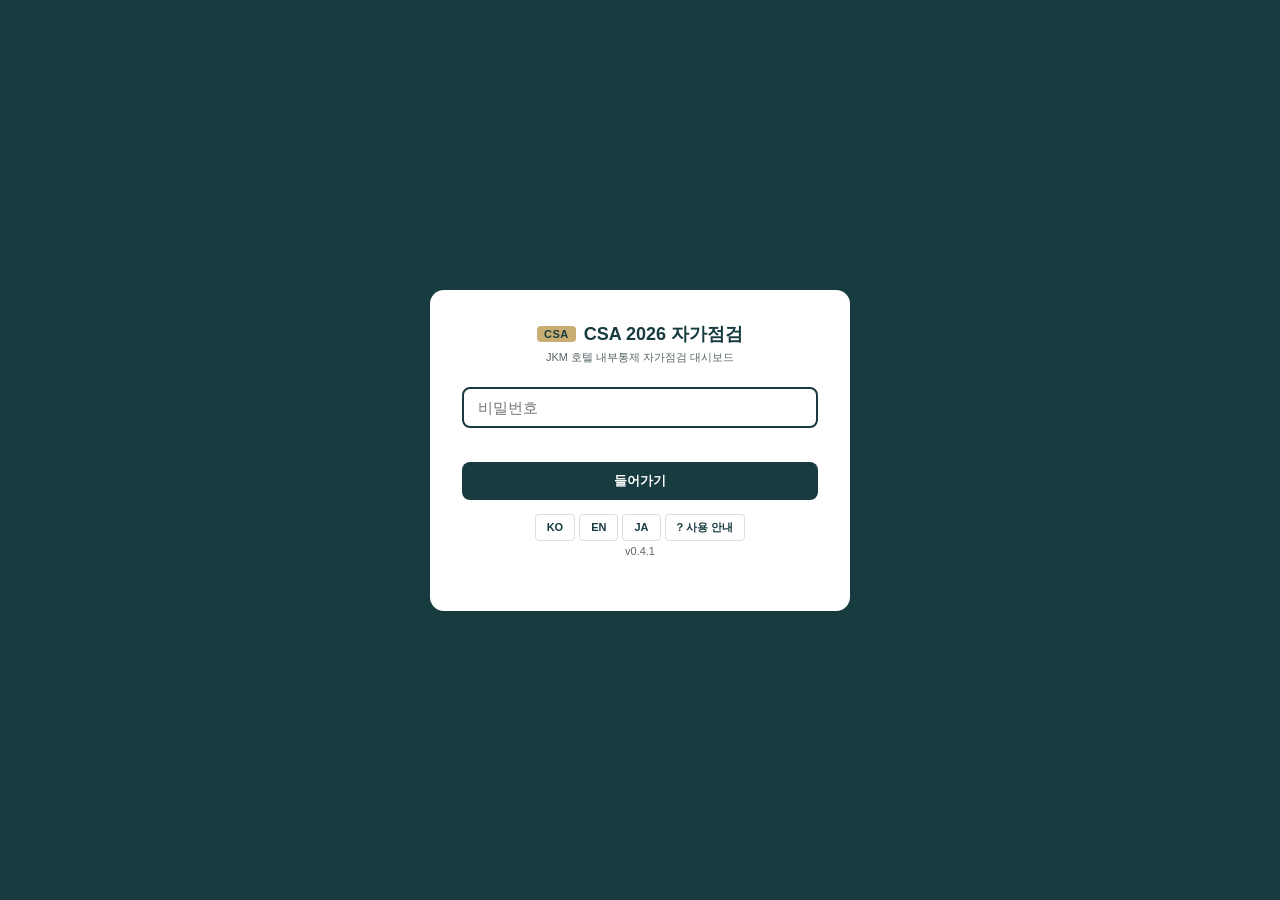
==== csa/index.html @ 692f7d78 "feat(csa): v0.4.1 remove item guidance notes; existing notes become reviewer comments - Removed the " ====
<!doctype html>
<html lang="ko">
<head>
<meta charset="utf-8">
<meta name="viewport" content="width=device-width, initial-scale=1">
<!--CSP--><meta http-equiv="Content-Security-Policy" content="default-src 'none'; script-src 'self' 'sha256-xUHxPHeMDuhEmvK422Z49fG57mLE/dRKzBQP3vR/DQM='; style-src 'self'; img-src 'self' data:; connect-src 'self'; font-src 'self'; base-uri 'none'; form-action 'none'; object-src 'none'"><!--/CSP-->
<meta name="referrer" content="no-referrer">
<meta name="robots" content="noindex, nofollow">
<title>CSA 2026 Self Assessment</title>
<link rel="icon" href="data:image/svg+xml,%3Csvg xmlns='http://www.w3.org/2000/svg' viewBox='0 0 32 32'%3E%3Crect width='32' height='32' rx='6' fill='%23173B3F'/%3E%3Ctext x='16' y='21' font-size='12' font-family='Arial' font-weight='700' text-anchor='middle' fill='%23c9ad72'%3ECSA%3C/text%3E%3C/svg%3E">
<!--CSS--><link rel="stylesheet" href="css/app.css?v=0.4.1"><!--/CSS-->
<!--IMPORTMAP--><script type="importmap">{
 "imports": {
  "./app/abexport.js": "./app/abexport.js?v=0.4.1",
  "./app/assign.js": "./app/assign.js?v=0.4.1",
  "./app/dom.js": "./app/dom.js?v=0.4.1",
  "./app/excel-rows.js": "./app/excel-rows.js?v=0.4.1",
  "./app/excel.js": "./app/excel.js?v=0.4.1",
  "./app/files.js": "./app/files.js?v=0.4.1",
  "./app/guard.js": "./app/guard.js?v=0.4.1",
  "./app/i18n.js": "./app/i18n.js?v=0.4.1",
  "./app/itemsets.js": "./app/itemsets.js?v=0.4.1",
  "./app/main.js": "./app/main.js?v=0.4.1",
  "./app/merge.js": "./app/merge.js?v=0.4.1",
  "./app/model.js": "./app/model.js?v=0.4.1",
  "./app/policy.js": "./app/policy.js?v=0.4.1",
  "./app/prior.js": "./app/prior.js?v=0.4.1",
  "./app/safety.js": "./app/safety.js?v=0.4.1",
  "./app/schedule.js": "./app/schedule.js?v=0.4.1",
  "./app/store.js": "./app/store.js?v=0.4.1",
  "./app/summary.js": "./app/summary.js?v=0.4.1",
  "./app/ui-ab.js": "./app/ui-ab.js?v=0.4.1",
  "./app/ui-flow.js": "./app/ui-flow.js?v=0.4.1",
  "./app/ui-prior.js": "./app/ui-prior.js?v=0.4.1",
  "./app/ui-regional.js": "./app/ui-regional.js?v=0.4.1",
  "./app/ui-report.js": "./app/ui-report.js?v=0.4.1",
  "./app/ui-start.js": "./app/ui-start.js?v=0.4.1",
  "./app/ui-work.js": "./app/ui-work.js?v=0.4.1",
  "./app/util.js": "./app/util.js?v=0.4.1",
  "./app/version.js": "./app/version.js?v=0.4.1",
  "./app/workflow.js": "./app/workflow.js?v=0.4.1",
  "./data/items_focus.js": "./data/items_focus.js?v=0.4.1",
  "./data/items_full.js": "./data/items_full.js?v=0.4.1",
  "./data/policies.js": "./data/policies.js?v=0.4.1",
  "./data/tr_ja.js": "./data/tr_ja.js?v=0.4.1",
  "./data/tr_ko.js": "./data/tr_ko.js?v=0.4.1"
 }
}</script><!--/IMPORTMAP-->
</head>
<body>
<div id="root"><noscript>JavaScript is required.</noscript></div>
<!--MAIN--><script type="module" src="./app/main.js?v=0.4.1"></script><!--/MAIN-->
</body>
</html>
---- csa/css/app.css ----
/* CSA 2026 — layout and components follow the CPA 2026 dashboard; primary colour is deep teal (SPEC §16). */
:root{
  --p:#173B3F;          /* primary: deep teal (CPA uses navy #1B2A41) */
  --p2:#21555a;
  --g:#c9ad72;          /* accent: brass, tuned for teal */
  --gl:#ead9ac;
  --bg:#eef3f2;
  --tx:#1a2426;
  --mu:#5a6769;          /* muted text, darkened for WCAG AA (UI-14) */
  --bd:#d9e1e0;
  --yc:#3C6E58; --nc:#9C4B3E; --hc:#B8862E; --ac:#8B93A0;   /* result colours: identical to CPA */
  --kc:#9C4B3E; --hrc:#a65516; --mrc:#4a6676;              /* risk */
  --sh:0 2px 8px rgba(0,0,0,.08);
  --st-empty:#c9d1d0; --st-draft:#8a9a9c; --st-submitted:#3f6fa0; --st-returned:#b5532f; --st-approved:#3C6E58; --st-entered:#173B3F;
}
*{box-sizing:border-box;margin:0;padding:0}
body{font-family:-apple-system,BlinkMacSystemFont,'Segoe UI','Malgun Gothic','Yu Gothic UI','Meiryo','Hiragino Kaku Gothic ProN','Apple SD Gothic Neo',sans-serif;background:var(--bg);color:var(--tx);font-size:14px;height:100vh;overflow:hidden}
button,input,textarea,select{font-family:inherit}
.hidden{display:none!important}
.pre{white-space:pre-wrap;word-break:break-word}

/* gates (password, start) */
.gate{position:fixed;inset:0;background:var(--p);display:flex;align-items:center;justify-content:center;z-index:50;padding:20px;overflow:auto}
.gbox{background:#fff;border-radius:14px;padding:32px;width:420px;max-width:100%}
.gbox.wide{width:760px}
.glogo{font-size:18px;font-weight:800;color:var(--p);display:flex;align-items:center;gap:8px;justify-content:center}
.gsub{font-size:11px;color:var(--mu);text-align:center;margin:4px 0 22px}
.gin{width:100%;padding:10px 14px;border:2px solid var(--bd);border-radius:8px;font-size:15px;outline:none}
.gin:focus{border-color:var(--p)}
.gerr{color:var(--nc);font-size:12px;min-height:16px;margin-top:8px;text-align:center}
.gbtn{width:100%;padding:10px;font-size:13px;font-weight:700;background:var(--p);color:#fff;border:none;border-radius:8px;cursor:pointer;margin-top:10px}
.gbtn:hover{background:var(--p2)}
.gbtn.alt{background:#fff;color:var(--p);border:2px solid var(--p)}
.gbtn.alt:hover{background:#f2f7f6}
.gsec{font-size:10px;font-weight:700;color:var(--mu);text-transform:uppercase;letter-spacing:.6px;margin:18px 0 8px}
.wslist{display:flex;flex-direction:column;gap:6px;max-height:300px;overflow:auto}
.wsrow{display:flex;align-items:center;gap:10px;border:1px solid var(--bd);border-left:6px solid var(--p);border-radius:8px;padding:9px 12px;cursor:pointer;background:#fff}
.wsrow:hover{background:#f4f8f7}
.wsname{font-weight:700;flex:1}
.wsmeta{font-size:11px;color:var(--mu)}
.gacts{display:grid;grid-template-columns:1fr 1fr;gap:8px}
.lang-row{display:flex;gap:4px;justify-content:center;margin-top:14px}
.svc-cards{display:flex;gap:12px;margin:8px 0}
.svc-card{flex:1;padding:16px;border:2px solid var(--p);border-radius:12px;background:#fff;color:var(--p);cursor:pointer;text-align:center}
.svc-card.act,.svc-card:hover{background:var(--p);color:#fff}
.svc-card b{display:block;font-size:16px}
.svc-card span{font-size:11px;opacity:.75}

/* badges */
.csa-badge{background:var(--g);color:var(--p);font-weight:800;font-size:11px;padding:2px 7px;border-radius:4px;letter-spacing:.5px}
.badge{display:inline-block;padding:1px 6px;border-radius:3px;font-size:10px;font-weight:700;white-space:nowrap}
.rk-Key{background:#fde8ea;color:var(--kc)}.rk-HR{background:#fff0e3;color:var(--hrc)}.rk-MR{background:#e7eff3;color:var(--mrc)}
.tw{background:#eef1f8;color:#4f5d8a}.tw-HTL{background:#e7f3ef;color:#2f6f5a}
.cpa{background:#f4ecd8;color:#7a5c2e}
.st{color:#fff}
.st-empty{background:var(--st-empty);color:#556}.st-draft{background:var(--st-draft)}.st-submitted{background:var(--st-submitted)}
.st-returned{background:var(--st-returned)}.st-approved{background:var(--st-approved)}.st-entered{background:var(--st-entered)}
.role-badge{background:rgba(255,255,255,.18);border:1px solid rgba(255,255,255,.35);color:#fff;padding:2px 8px;border-radius:10px;font-size:10px;font-weight:700}

/* app shell */
#app{display:flex;flex-direction:column;height:100vh}
#hdr{background:var(--p);color:#fff;padding:8px 16px;display:flex;align-items:center;gap:10px;border-bottom:2px solid var(--g);flex-wrap:wrap;position:relative}
#hdr .wsband{position:absolute;left:0;top:0;bottom:0;width:6px}
.hbrand{display:flex;align-items:center;gap:8px;padding-left:4px}
.htitle{font-size:15px;font-weight:700;color:var(--g);white-space:nowrap}
.hws{display:flex;align-items:center;gap:6px;flex:1;min-width:200px;flex-wrap:wrap}
.hhotel{font-weight:800;font-size:14px}
.hchip{font-size:10px;padding:2px 7px;border-radius:4px;background:rgba(255,255,255,.12);border:1px solid rgba(255,255,255,.25)}
.hacts{display:flex;align-items:center;gap:6px;flex-wrap:wrap}
.btn{padding:5px 11px;border:none;border-radius:4px;cursor:pointer;font-size:11px;font-weight:600;white-space:nowrap}
a.guide-link{text-decoration:none;display:inline-flex;align-items:center}
.btn:disabled{opacity:.45;cursor:not-allowed}
.btn-g{background:var(--g);color:var(--p)}.btn-g:hover:not(:disabled){background:var(--gl)}
.btn-o{background:transparent;color:#fff;border:1px solid rgba(255,255,255,.4)}.btn-o:hover:not(:disabled){background:rgba(255,255,255,.1)}
.btn-o.act{background:var(--g);color:var(--p);border-color:var(--g)}
.btn-p{background:var(--p);color:#fff}.btn-p:hover:not(:disabled){background:var(--p2)}
.btn-l{background:#fff;color:var(--p);border:1px solid var(--bd)}.btn-l:hover:not(:disabled){border-color:var(--p)}
.btn-y{background:var(--yc);color:#fff}.btn-n{background:var(--nc);color:#fff}.btn-w{background:var(--hc);color:#fff}
.save-ind{font-size:10px;color:rgba(255,255,255,.7);white-space:nowrap}
.save-ind.bad{color:#ffb4a2;font-weight:700}

#banners{display:flex;flex-direction:column}
.banner{padding:7px 16px;font-size:12px;display:flex;align-items:center;gap:10px;border-bottom:1px solid rgba(0,0,0,.06)}
.banner.err{background:#fbe4df;color:#7d2d1d}
.banner.warn{background:#fff3cd;color:#6b5205}
.banner.info{background:#e3eef0;color:#1d4a4f}
.banner .btn{margin-left:auto}

#prg{background:#fff;padding:7px 16px;border-bottom:1px solid var(--bd)}
.prg-row{display:flex;align-items:center;gap:10px}
.prg-lbl{font-size:11px;font-weight:700;color:var(--p);white-space:nowrap}
.prg-track{flex:1;height:8px;background:#e5ebea;border-radius:4px;overflow:hidden}
.prg-fill{height:100%;background:linear-gradient(90deg,var(--p),var(--g));border-radius:4px;transition:width .4s}
.prg-stats{display:flex;gap:12px;flex-wrap:wrap;margin-top:4px}
.prg-s{display:flex;align-items:center;gap:4px;font-size:11px}
.pdot{width:7px;height:7px;border-radius:50%;display:inline-block}

#nav{background:#d9e6e4;border-bottom:2px solid #bcd0cd;display:flex;align-items:stretch}
#tabs{display:flex;overflow-x:auto;scrollbar-width:thin;flex:1}
.tab{padding:6px 9px;cursor:pointer;font-size:13px;font-weight:700;color:#44605e;border:none;background:none;border-bottom:3px solid transparent;white-space:nowrap;display:flex;align-items:center;gap:4px;font-family:'Aptos Narrow','Arial Narrow',Arial,sans-serif;border-right:1px solid rgba(160,190,186,.5)}
.tab:hover{color:var(--p)}
.tab.active{color:var(--p);border-bottom-color:var(--g);background:rgba(23,59,63,.08)}
.tab.sep{border-left:2px solid #b3c9c6}
.tn{background:#e5ebea;color:var(--mu);font-size:10px;padding:1px 5px;border-radius:8px;font-family:-apple-system,'Segoe UI',Arial,sans-serif}
.tab.active .tn{background:var(--gl);color:var(--p)}
.tn.alert{background:var(--st-returned);color:#fff}

#ct{display:flex;flex:1;overflow:hidden;min-height:0}
#lp{width:300px;flex-shrink:0;overflow-y:auto;border-right:1px solid var(--bd);background:#fafcfb}
.flt{display:flex;flex-wrap:wrap;gap:4px;padding:8px;border-bottom:1px solid var(--bd);background:#f3f7f6;position:sticky;top:0;z-index:2}
.flt select{font-size:11px;padding:3px 4px;border:1px solid var(--bd);border-radius:3px;background:#fff;max-width:140px}
.li{padding:7px 10px;cursor:pointer;border-bottom:1px solid #edf2f1;display:flex;align-items:flex-start;gap:7px}
.li:hover{background:#eef4f3}.li.act{background:#e1eeec;border-left:3px solid var(--p)}
.li.muted{opacity:.55}
.ldot{width:18px;height:18px;border-radius:50%;display:flex;align-items:center;justify-content:center;font-size:9px;font-weight:700;color:#fff;flex-shrink:0}
.dy{background:var(--yc)}.dn{background:var(--nc)}.dna{background:var(--ac)}.dhold{background:var(--hc)}.dnone{background:#dfe5e4;color:var(--mu)}
.lmain{flex:1;min-width:0}
.lno{font-size:10px;color:var(--mu);font-weight:700}
.ltx{font-size:11px;line-height:1.4;display:-webkit-box;-webkit-line-clamp:3;-webkit-box-orient:vertical;overflow:hidden}
.lbadges{display:flex;gap:3px;flex-wrap:wrap;margin-top:3px}

#rp{flex:1;overflow-y:auto;padding:18px 22px}
.empty{color:var(--mu);text-align:center;margin-top:80px}
.card{background:#fff;border-radius:10px;box-shadow:var(--sh);overflow:hidden;margin-bottom:14px}
.chdr{background:var(--p);color:#fff;padding:12px 18px;display:flex;align-items:center;gap:10px;flex-wrap:wrap}
.cnum{font-size:16px;font-weight:700;color:var(--g)}
.csec{font-size:15px;font-weight:800;flex:1}
.cbody{padding:16px 18px}
.fl{font-size:10px;font-weight:700;color:var(--mu);text-transform:uppercase;letter-spacing:.6px;margin:14px 0 5px}
.fl:first-child{margin-top:0}
.tbox{background:#f6f9f8;border-radius:5px;padding:9px 12px;font-size:12.5px;line-height:1.7;border:1px solid #e7eeed;white-space:pre-wrap;word-break:break-word}
.tbox.en{background:#fff;color:#4a5658;font-size:12px}
details summary{cursor:pointer;font-size:11px;color:var(--p2);font-weight:600;margin-top:6px}
.pollink{text-decoration:none;cursor:pointer}.pollink:hover{text-decoration:underline}
a.polcell{color:var(--p)}
.poltag{display:inline-block;background:#e3eeec;color:var(--p);padding:5px 11px;border-radius:4px;font-size:11px;font-weight:600}
.rsrow{display:flex;align-items:center;gap:7px;flex-wrap:wrap}
.rsb{padding:7px 18px;border:2px solid;border-radius:5px;cursor:pointer;font-size:14px;font-weight:700;background:#fff}
.rsb:disabled{cursor:not-allowed;opacity:.6}
.rby{border-color:var(--yc);color:var(--yc)}.rby.act{background:var(--yc);color:#fff}
.rbn{border-color:var(--nc);color:var(--nc)}.rbn.act{background:var(--nc);color:#fff}
.rbna{border-color:var(--ac);color:var(--ac)}.rbna.act{background:var(--ac);color:#fff}
.rbh{border-color:var(--hc);color:var(--hc)}.rbh.act{background:var(--hc);color:#fff}
.igrid{display:grid;grid-template-columns:1fr 1fr;gap:10px}
.ig{display:flex;flex-direction:column;gap:4px}
.ig.full{grid-column:1/-1}
.ig label{font-size:10px;font-weight:700;color:var(--mu);text-transform:uppercase;letter-spacing:.5px;display:flex;justify-content:space-between}
.fhelp{font-size:11px;color:var(--mu);margin-top:-2px}
.ig.ab-resp textarea{border-color:var(--p);background:#fbfdfc}
.ig input,.ig textarea,.ig select{padding:6px 9px;border:1px solid var(--bd);border-radius:4px;font-size:12.5px;background:#fff}
.ig textarea{resize:vertical;min-height:70px;line-height:1.5}
.ig input:focus,.ig textarea:focus{outline:none;border-color:var(--p)}
.ig input:disabled,.ig textarea:disabled{background:#f4f6f6;color:#556}
.cnt{font-weight:400;color:var(--mu)}
.cnt.over{color:var(--nc);font-weight:700}
.remed{border:1px solid var(--bd);border-radius:8px;padding:10px 12px;margin-top:12px}
.remed.need{border-color:var(--nc);background:#fdf6f4}
.remed h4{font-size:11px;color:var(--p);margin-bottom:8px}
.lockbar{background:var(--st-entered);color:#fff;padding:7px 12px;border-radius:6px;font-size:12px;margin-bottom:10px}
.diffbar{background:#fff3cd;color:#6b5205;padding:7px 12px;border-radius:6px;font-size:12px;margin-bottom:10px}
.acts{display:flex;gap:8px;flex-wrap:wrap;margin-top:14px;padding-top:12px;border-top:1px solid #edf2f1}
.thread{display:flex;flex-direction:column;gap:6px}
.cmt{background:#f6f9f8;border-radius:6px;padding:7px 10px;font-size:12px;border-left:3px solid var(--bd)}
.cmt.k-return{border-left-color:var(--st-returned)}.cmt.k-unlock{border-left-color:var(--g)}
.cmeta{font-size:10px;color:var(--mu);margin-bottom:2px}
.cadd{display:flex;gap:6px;margin-top:6px}
.cadd input{flex:1;padding:6px 9px;border:1px solid var(--bd);border-radius:4px;font-size:12px}
.hist{font-size:11px;color:#4a5658;max-height:240px;overflow:auto}
.hist div{padding:3px 0;border-bottom:1px dashed #e5ebea}

/* dashboard */
.pane{flex:1;overflow-y:auto;padding:18px 22px;display:flex;flex-direction:column;gap:14px}
.pane>*{flex-shrink:0}
.krow{display:flex;gap:10px;flex-wrap:wrap}
.kcard{background:#fff;border-radius:10px;box-shadow:var(--sh);padding:14px 18px;flex:1;min-width:110px;text-align:center}
.kval{font-size:28px;font-weight:800;color:var(--p);line-height:1.1}
.klbl{font-size:10px;font-weight:700;color:var(--mu);margin-top:5px;text-transform:uppercase;letter-spacing:.5px}
.ksub{font-size:10px;color:var(--mu);margin-top:2px}
.ctitle{background:var(--p);color:#fff;padding:10px 16px;font-size:12px;font-weight:700;display:flex;align-items:center;gap:8px}
.ctitle .sp{flex:1}
.tbl{width:100%;border-collapse:collapse}
.tbl th{font-size:10px;font-weight:700;color:var(--mu);text-transform:uppercase;letter-spacing:.4px;padding:6px 8px;border-bottom:2px solid var(--bd);text-align:left;white-space:nowrap}
.tbl td{padding:6px 8px;border-bottom:1px solid #edf2f1;font-size:12px;vertical-align:top}
.tbl tr:hover td{background:#f6f9f8}
.tbl td.num,.tbl th.num{text-align:right}
.sbar{height:12px;border-radius:6px;background:#edf2f1;overflow:hidden;display:flex;min-width:120px}
.sbar i{display:block;height:100%}
.sbar .y{background:var(--yc)}.sbar .n{background:var(--nc)}.sbar .na{background:var(--ac)}.sbar .h{background:var(--hc)}
.cbodyp{padding:12px 16px}
.heat td.hc{text-align:center;font-weight:700;color:#fff;min-width:56px}
.overdue{color:var(--nc);font-weight:700}

/* modal */
.modal-bg{position:fixed;inset:0;background:rgba(10,30,32,.45);display:flex;align-items:flex-start;justify-content:center;z-index:100;padding:40px 16px;overflow:auto}
.modal{background:#fff;border-radius:12px;width:560px;max-width:100%;box-shadow:0 10px 40px rgba(0,0,0,.25)}
.modal.wide{width:1100px}
.mhdr{background:var(--p);color:#fff;padding:12px 18px;border-radius:12px 12px 0 0;font-weight:700;display:flex;align-items:center}
.mhdr .x{margin-left:auto;background:none;border:none;color:#fff;font-size:18px;cursor:pointer}
.mbody{padding:16px 18px;font-size:13px;line-height:1.6;max-height:70vh;overflow:auto}
.mfoot{padding:12px 18px;border-top:1px solid var(--bd);display:flex;gap:8px;justify-content:flex-end;flex-wrap:wrap}
.mbody p{margin-bottom:8px}
.mbody ul{margin:6px 0 10px 18px}
.mbody input[type=text],.mbody textarea,.mbody select{width:100%;padding:7px 9px;border:1px solid var(--bd);border-radius:4px;font-size:13px}
.drop{border:2px dashed var(--bd);border-radius:10px;padding:26px;text-align:center;color:var(--mu);cursor:pointer}
.drop.over{border-color:var(--p);background:#f2f7f6}
.ferr{color:var(--nc)}
.fok{color:var(--yc)}
.cmp{display:grid;gap:8px}
.cmpcol{border:2px solid var(--bd);border-radius:8px;padding:8px;font-size:12px;cursor:pointer;background:#fff}
.cmpcol.sel{border-color:var(--p);background:#eef5f4}
.cmpcol .diff{background:#fff3cd}
.toast{position:fixed;bottom:22px;left:50%;transform:translateX(-50%);background:var(--p);color:#fff;padding:9px 18px;border-radius:8px;font-size:12px;z-index:200;box-shadow:var(--sh)}

/* DOF report (screen + print) */
.report{background:#fff;max-width:900px;margin:0 auto;padding:28px 32px;box-shadow:var(--sh);border-radius:10px;position:relative}
.report h1{font-size:20px;color:var(--p)}
.report h2{font-size:13px;color:#fff;background:var(--p);padding:6px 10px;margin:18px 0 8px;border-radius:4px}
.report .meta{font-size:11px;color:var(--mu);margin-top:4px}
.report .draftmark{position:absolute;top:30px;right:30px;border:2px solid var(--nc);color:var(--nc);font-weight:800;padding:4px 10px;transform:rotate(6deg)}
@media print{
  @page{size:A4 portrait;margin:12mm}
  body{height:auto;overflow:visible;background:#fff}
  #app{height:auto}
  #hdr,#prg,#nav,#banners,#lp,.noprint,.toast{display:none!important}
  #ct,.pane{display:block;overflow:visible;padding:0}
  .report{box-shadow:none;max-width:none;padding:0}
  .report h2{-webkit-print-color-adjust:exact;print-color-adjust:exact}
  .tbl tr,.cmt{break-inside:avoid}
  .tbl thead{display:table-header-group}
  .heat td.hc,.sbar i,.badge{-webkit-print-color-adjust:exact;print-color-adjust:exact}
}
@media (max-width:900px){#lp{width:240px}.igrid{grid-template-columns:1fr}}
.badge.abid{background:#eef1f6;color:#3d4f6b;border:1px solid #c9d2e0;font-variant-numeric:tabular-nums}
.flt .fq{min-width:200px;flex:1 1 200px;max-width:320px}
.abprev .tbl th{width:30%}
.abiss{margin:6px 0}
.abiss .pre{white-space:pre-wrap;max-height:180px;overflow:auto;font-size:12px}
button.hchip.btnchip{cursor:pointer;font:inherit;font-size:10px;color:inherit}
button.hchip.btnchip:hover{filter:brightness(1.15)}
.hchip.own{outline:2px solid var(--g);outline-offset:-2px}
.pastebox{display:block;width:100%;box-sizing:border-box;font-family:inherit;font-size:13px;padding:8px;border:1px solid var(--bd);border-radius:6px}
.pastestrip{display:block;margin-top:6px}
.badge.prior{border:1px solid currentColor;background:#fff;font-weight:700}
.badge.prior.p-no{color:var(--nc)}.badge.prior.p-yes{color:var(--yc)}.badge.prior.p-na{color:#5f6672}.badge.prior.p-hold{color:#8a6420}
.chdr .badge.prior{background:#fff}
.priorbox{margin:10px 0 2px;padding:8px 12px;border-left:4px solid #8b93a0;background:#f4f6f7;border-radius:0 6px 6px 0;font-size:13px}
.priorbox.p-no{border-left-color:var(--nc);background:#fbefed}.priorbox .pre{margin-top:4px;white-space:pre-wrap}
.priorsheets label{display:block;margin:3px 0}
.paths{margin-top:6px}
.pathrow{display:flex;gap:6px;align-items:center;margin:4px 0;min-width:0}
.pathrow code{font-family:inherit;flex:1;min-width:0;overflow:hidden;text-overflow:ellipsis;white-space:nowrap;background:#f3f6f5;border:1px solid var(--bd);border-radius:4px;padding:3px 6px;font-size:12px}
.pathrow .btn{flex:none;padding:2px 10px;font-size:12px;text-decoration:none}
.schtbl input{width:100%;box-sizing:border-box}
.sch-late td{color:var(--nc);font-weight:600}
.sch-done td{color:var(--mu)}
td.num.chg{font-weight:700}
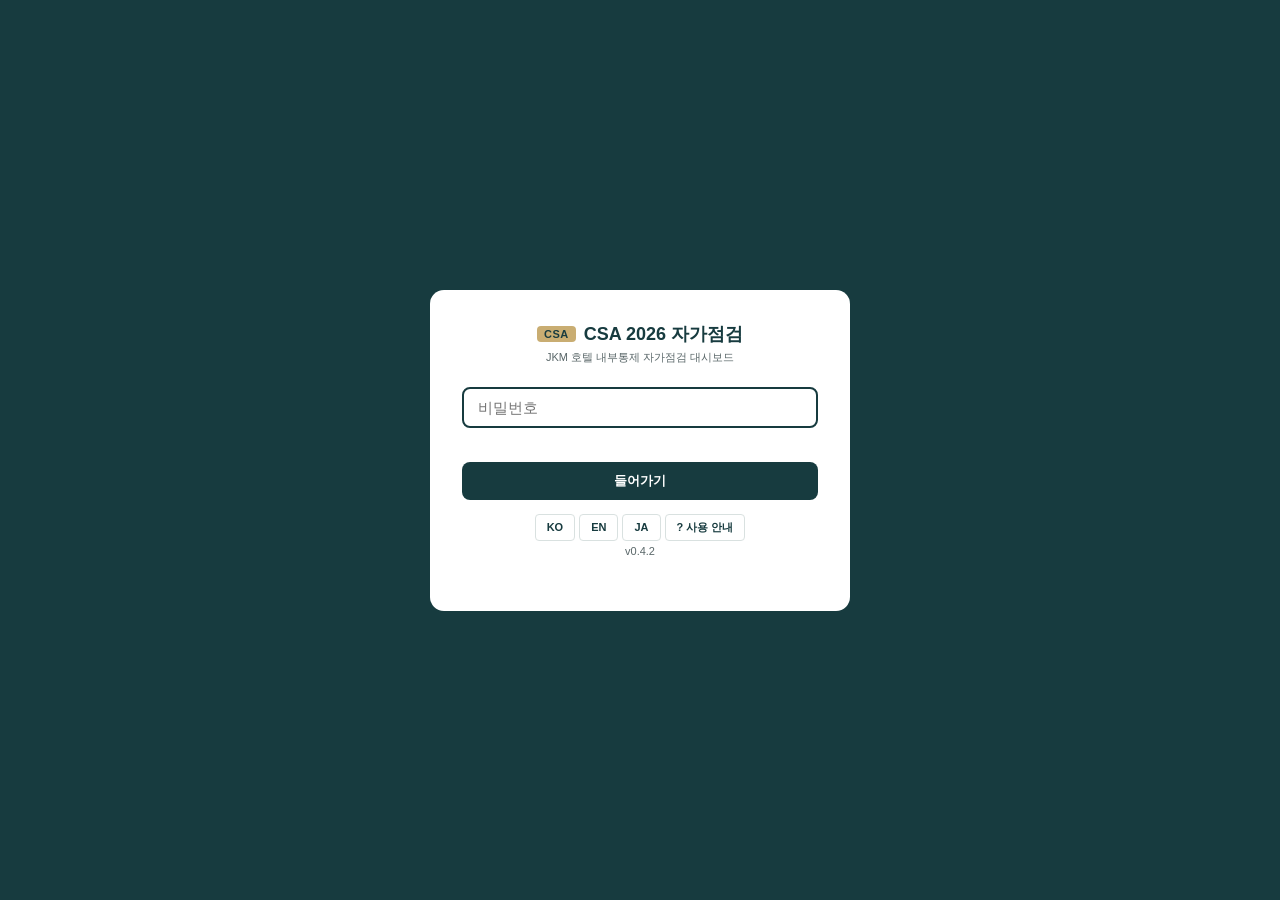
==== commit 09a491c6: "feat(csa): v0.4.2 To do tab, task tab colour, workspace tools in the header - Review queue and Retur" ====
--- a/csa/index.html
+++ b/csa/index.html
@@ -3,52 +3,52 @@
 <head>
 <meta charset="utf-8">
 <meta name="viewport" content="width=device-width, initial-scale=1">
-<!--CSP--><meta http-equiv="Content-Security-Policy" content="default-src 'none'; script-src 'self' 'sha256-xUHxPHeMDuhEmvK422Z49fG57mLE/dRKzBQP3vR/DQM='; style-src 'self'; img-src 'self' data:; connect-src 'self'; font-src 'self'; base-uri 'none'; form-action 'none'; object-src 'none'"><!--/CSP-->
+<!--CSP--><meta http-equiv="Content-Security-Policy" content="default-src 'none'; script-src 'self' 'sha256-DAfiP95TuaE7Tx9tyk+I7P3/M8S2UZhljR5Xik/HZpk='; style-src 'self'; img-src 'self' data:; connect-src 'self'; font-src 'self'; base-uri 'none'; form-action 'none'; object-src 'none'"><!--/CSP-->
 <meta name="referrer" content="no-referrer">
 <meta name="robots" content="noindex, nofollow">
 <title>CSA 2026 Self Assessment</title>
 <link rel="icon" href="data:image/svg+xml,%3Csvg xmlns='http://www.w3.org/2000/svg' viewBox='0 0 32 32'%3E%3Crect width='32' height='32' rx='6' fill='%23173B3F'/%3E%3Ctext x='16' y='21' font-size='12' font-family='Arial' font-weight='700' text-anchor='middle' fill='%23c9ad72'%3ECSA%3C/text%3E%3C/svg%3E">
-<!--CSS--><link rel="stylesheet" href="css/app.css?v=0.4.1"><!--/CSS-->
+<!--CSS--><link rel="stylesheet" href="css/app.css?v=0.4.2"><!--/CSS-->
 <!--IMPORTMAP--><script type="importmap">{
  "imports": {
-  "./app/abexport.js": "./app/abexport.js?v=0.4.1",
-  "./app/assign.js": "./app/assign.js?v=0.4.1",
-  "./app/dom.js": "./app/dom.js?v=0.4.1",
-  "./app/excel-rows.js": "./app/excel-rows.js?v=0.4.1",
-  "./app/excel.js": "./app/excel.js?v=0.4.1",
-  "./app/files.js": "./app/files.js?v=0.4.1",
-  "./app/guard.js": "./app/guard.js?v=0.4.1",
-  "./app/i18n.js": "./app/i18n.js?v=0.4.1",
-  "./app/itemsets.js": "./app/itemsets.js?v=0.4.1",
-  "./app/main.js": "./app/main.js?v=0.4.1",
-  "./app/merge.js": "./app/merge.js?v=0.4.1",
-  "./app/model.js": "./app/model.js?v=0.4.1",
-  "./app/policy.js": "./app/policy.js?v=0.4.1",
-  "./app/prior.js": "./app/prior.js?v=0.4.1",
-  "./app/safety.js": "./app/safety.js?v=0.4.1",
-  "./app/schedule.js": "./app/schedule.js?v=0.4.1",
-  "./app/store.js": "./app/store.js?v=0.4.1",
-  "./app/summary.js": "./app/summary.js?v=0.4.1",
-  "./app/ui-ab.js": "./app/ui-ab.js?v=0.4.1",
-  "./app/ui-flow.js": "./app/ui-flow.js?v=0.4.1",
-  "./app/ui-prior.js": "./app/ui-prior.js?v=0.4.1",
-  "./app/ui-regional.js": "./app/ui-regional.js?v=0.4.1",
-  "./app/ui-report.js": "./app/ui-report.js?v=0.4.1",
-  "./app/ui-start.js": "./app/ui-start.js?v=0.4.1",
-  "./app/ui-work.js": "./app/ui-work.js?v=0.4.1",
-  "./app/util.js": "./app/util.js?v=0.4.1",
-  "./app/version.js": "./app/version.js?v=0.4.1",
-  "./app/workflow.js": "./app/workflow.js?v=0.4.1",
-  "./data/items_focus.js": "./data/items_focus.js?v=0.4.1",
-  "./data/items_full.js": "./data/items_full.js?v=0.4.1",
-  "./data/policies.js": "./data/policies.js?v=0.4.1",
-  "./data/tr_ja.js": "./data/tr_ja.js?v=0.4.1",
-  "./data/tr_ko.js": "./data/tr_ko.js?v=0.4.1"
+  "./app/abexport.js": "./app/abexport.js?v=0.4.2",
+  "./app/assign.js": "./app/assign.js?v=0.4.2",
+  "./app/dom.js": "./app/dom.js?v=0.4.2",
+  "./app/excel-rows.js": "./app/excel-rows.js?v=0.4.2",
+  "./app/excel.js": "./app/excel.js?v=0.4.2",
+  "./app/files.js": "./app/files.js?v=0.4.2",
+  "./app/guard.js": "./app/guard.js?v=0.4.2",
+  "./app/i18n.js": "./app/i18n.js?v=0.4.2",
+  "./app/itemsets.js": "./app/itemsets.js?v=0.4.2",
+  "./app/main.js": "./app/main.js?v=0.4.2",
+  "./app/merge.js": "./app/merge.js?v=0.4.2",
+  "./app/model.js": "./app/model.js?v=0.4.2",
+  "./app/policy.js": "./app/policy.js?v=0.4.2",
+  "./app/prior.js": "./app/prior.js?v=0.4.2",
+  "./app/safety.js": "./app/safety.js?v=0.4.2",
+  "./app/schedule.js": "./app/schedule.js?v=0.4.2",
+  "./app/store.js": "./app/store.js?v=0.4.2",
+  "./app/summary.js": "./app/summary.js?v=0.4.2",
+  "./app/ui-ab.js": "./app/ui-ab.js?v=0.4.2",
+  "./app/ui-flow.js": "./app/ui-flow.js?v=0.4.2",
+  "./app/ui-prior.js": "./app/ui-prior.js?v=0.4.2",
+  "./app/ui-regional.js": "./app/ui-regional.js?v=0.4.2",
+  "./app/ui-report.js": "./app/ui-report.js?v=0.4.2",
+  "./app/ui-start.js": "./app/ui-start.js?v=0.4.2",
+  "./app/ui-work.js": "./app/ui-work.js?v=0.4.2",
+  "./app/util.js": "./app/util.js?v=0.4.2",
+  "./app/version.js": "./app/version.js?v=0.4.2",
+  "./app/workflow.js": "./app/workflow.js?v=0.4.2",
+  "./data/items_focus.js": "./data/items_focus.js?v=0.4.2",
+  "./data/items_full.js": "./data/items_full.js?v=0.4.2",
+  "./data/policies.js": "./data/policies.js?v=0.4.2",
+  "./data/tr_ja.js": "./data/tr_ja.js?v=0.4.2",
+  "./data/tr_ko.js": "./data/tr_ko.js?v=0.4.2"
  }
 }</script><!--/IMPORTMAP-->
 </head>
 <body>
 <div id="root"><noscript>JavaScript is required.</noscript></div>
-<!--MAIN--><script type="module" src="./app/main.js?v=0.4.1"></script><!--/MAIN-->
+<!--MAIN--><script type="module" src="./app/main.js?v=0.4.2"></script><!--/MAIN-->
 </body>
 </html>
--- a/csa/css/app.css
+++ b/csa/css/app.css
@@ -254,3 +254,10 @@
 .sch-late td{color:var(--nc);font-weight:600}
 .sch-done td{color:var(--mu)}
 td.num.chg{font-weight:700}
+.tab.tk{background:#f7f0de;color:#6b4f1d;border-right-color:#e2d3ac}
+.tab.tk:hover{color:#4d3812}
+.tab.tk.active{background:#ecdcb3;color:#4d3812;border-bottom-color:#a67c2e}
+.hnav{display:flex;gap:6px;flex-wrap:wrap;margin-left:auto}
+.hnav .btn{white-space:nowrap}
+#hdr .hacts{margin-left:auto;justify-content:flex-end}
+#ttabs{display:flex;flex:none;border-left:2px solid #c9b47f;box-shadow:-6px 0 8px -6px rgba(0,0,0,.18)}
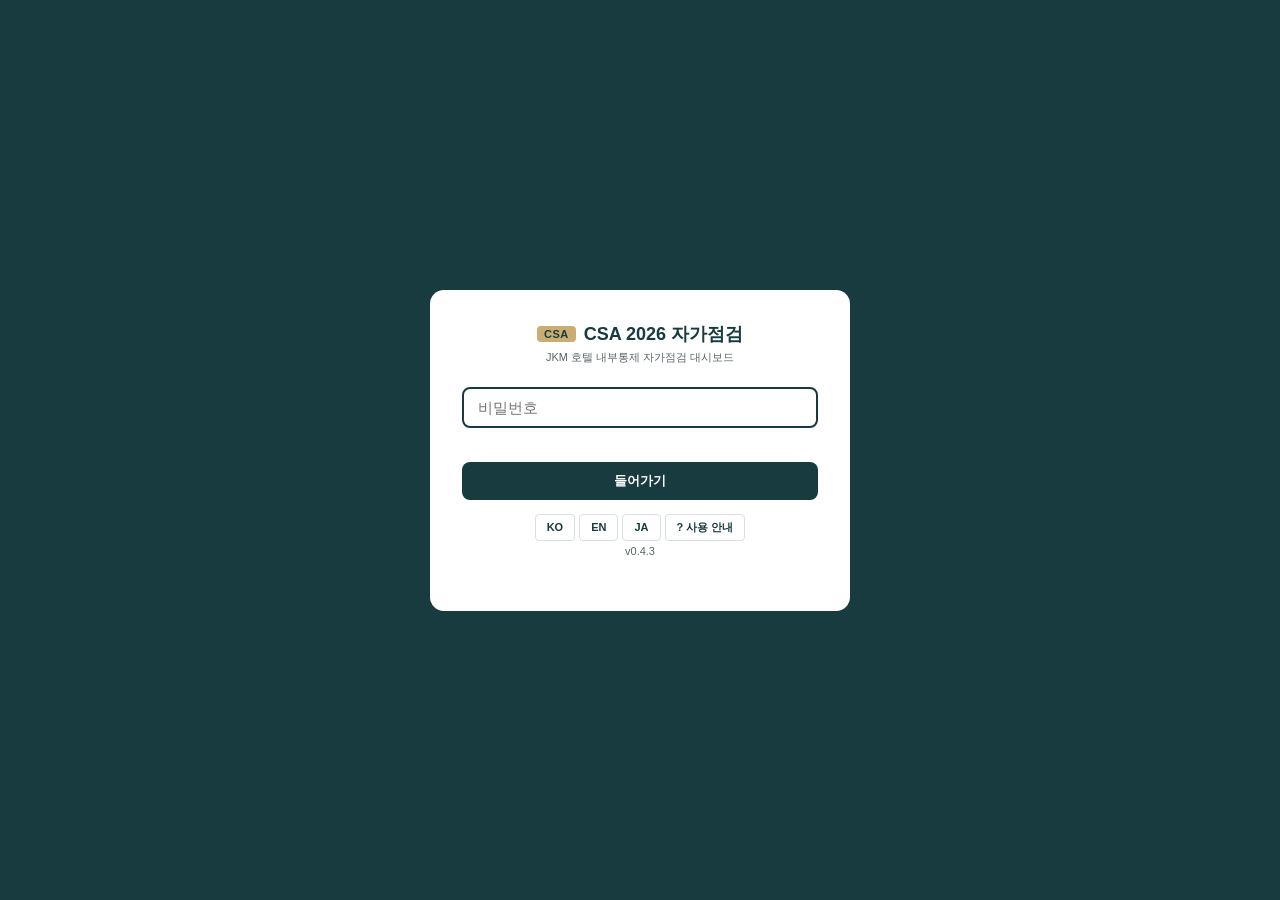
==== commit 7155b97d: "feat(cpa): move the CPA 2026 dashboard here from rlee1829.github.io; CSA v0.4.3 policy links - cpa/:" ====
--- a/csa/index.html
+++ b/csa/index.html
@@ -3,52 +3,52 @@
 <head>
 <meta charset="utf-8">
 <meta name="viewport" content="width=device-width, initial-scale=1">
-<!--CSP--><meta http-equiv="Content-Security-Policy" content="default-src 'none'; script-src 'self' 'sha256-DAfiP95TuaE7Tx9tyk+I7P3/M8S2UZhljR5Xik/HZpk='; style-src 'self'; img-src 'self' data:; connect-src 'self'; font-src 'self'; base-uri 'none'; form-action 'none'; object-src 'none'"><!--/CSP-->
+<!--CSP--><meta http-equiv="Content-Security-Policy" content="default-src 'none'; script-src 'self' 'sha256-kpAsLcShMwj0e93X8STjJG5weTI04ssHG8AHsELGVNo='; style-src 'self'; img-src 'self' data:; connect-src 'self'; font-src 'self'; base-uri 'none'; form-action 'none'; object-src 'none'"><!--/CSP-->
 <meta name="referrer" content="no-referrer">
 <meta name="robots" content="noindex, nofollow">
 <title>CSA 2026 Self Assessment</title>
 <link rel="icon" href="data:image/svg+xml,%3Csvg xmlns='http://www.w3.org/2000/svg' viewBox='0 0 32 32'%3E%3Crect width='32' height='32' rx='6' fill='%23173B3F'/%3E%3Ctext x='16' y='21' font-size='12' font-family='Arial' font-weight='700' text-anchor='middle' fill='%23c9ad72'%3ECSA%3C/text%3E%3C/svg%3E">
-<!--CSS--><link rel="stylesheet" href="css/app.css?v=0.4.2"><!--/CSS-->
+<!--CSS--><link rel="stylesheet" href="css/app.css?v=0.4.3"><!--/CSS-->
 <!--IMPORTMAP--><script type="importmap">{
  "imports": {
-  "./app/abexport.js": "./app/abexport.js?v=0.4.2",
-  "./app/assign.js": "./app/assign.js?v=0.4.2",
-  "./app/dom.js": "./app/dom.js?v=0.4.2",
-  "./app/excel-rows.js": "./app/excel-rows.js?v=0.4.2",
-  "./app/excel.js": "./app/excel.js?v=0.4.2",
-  "./app/files.js": "./app/files.js?v=0.4.2",
-  "./app/guard.js": "./app/guard.js?v=0.4.2",
-  "./app/i18n.js": "./app/i18n.js?v=0.4.2",
-  "./app/itemsets.js": "./app/itemsets.js?v=0.4.2",
-  "./app/main.js": "./app/main.js?v=0.4.2",
-  "./app/merge.js": "./app/merge.js?v=0.4.2",
-  "./app/model.js": "./app/model.js?v=0.4.2",
-  "./app/policy.js": "./app/policy.js?v=0.4.2",
-  "./app/prior.js": "./app/prior.js?v=0.4.2",
-  "./app/safety.js": "./app/safety.js?v=0.4.2",
-  "./app/schedule.js": "./app/schedule.js?v=0.4.2",
-  "./app/store.js": "./app/store.js?v=0.4.2",
-  "./app/summary.js": "./app/summary.js?v=0.4.2",
-  "./app/ui-ab.js": "./app/ui-ab.js?v=0.4.2",
-  "./app/ui-flow.js": "./app/ui-flow.js?v=0.4.2",
-  "./app/ui-prior.js": "./app/ui-prior.js?v=0.4.2",
-  "./app/ui-regional.js": "./app/ui-regional.js?v=0.4.2",
-  "./app/ui-report.js": "./app/ui-report.js?v=0.4.2",
-  "./app/ui-start.js": "./app/ui-start.js?v=0.4.2",
-  "./app/ui-work.js": "./app/ui-work.js?v=0.4.2",
-  "./app/util.js": "./app/util.js?v=0.4.2",
-  "./app/version.js": "./app/version.js?v=0.4.2",
-  "./app/workflow.js": "./app/workflow.js?v=0.4.2",
-  "./data/items_focus.js": "./data/items_focus.js?v=0.4.2",
-  "./data/items_full.js": "./data/items_full.js?v=0.4.2",
-  "./data/policies.js": "./data/policies.js?v=0.4.2",
-  "./data/tr_ja.js": "./data/tr_ja.js?v=0.4.2",
-  "./data/tr_ko.js": "./data/tr_ko.js?v=0.4.2"
+  "./app/abexport.js": "./app/abexport.js?v=0.4.3",
+  "./app/assign.js": "./app/assign.js?v=0.4.3",
+  "./app/dom.js": "./app/dom.js?v=0.4.3",
+  "./app/excel-rows.js": "./app/excel-rows.js?v=0.4.3",
+  "./app/excel.js": "./app/excel.js?v=0.4.3",
+  "./app/files.js": "./app/files.js?v=0.4.3",
+  "./app/guard.js": "./app/guard.js?v=0.4.3",
+  "./app/i18n.js": "./app/i18n.js?v=0.4.3",
+  "./app/itemsets.js": "./app/itemsets.js?v=0.4.3",
+  "./app/main.js": "./app/main.js?v=0.4.3",
+  "./app/merge.js": "./app/merge.js?v=0.4.3",
+  "./app/model.js": "./app/model.js?v=0.4.3",
+  "./app/policy.js": "./app/policy.js?v=0.4.3",
+  "./app/prior.js": "./app/prior.js?v=0.4.3",
+  "./app/safety.js": "./app/safety.js?v=0.4.3",
+  "./app/schedule.js": "./app/schedule.js?v=0.4.3",
+  "./app/store.js": "./app/store.js?v=0.4.3",
+  "./app/summary.js": "./app/summary.js?v=0.4.3",
+  "./app/ui-ab.js": "./app/ui-ab.js?v=0.4.3",
+  "./app/ui-flow.js": "./app/ui-flow.js?v=0.4.3",
+  "./app/ui-prior.js": "./app/ui-prior.js?v=0.4.3",
+  "./app/ui-regional.js": "./app/ui-regional.js?v=0.4.3",
+  "./app/ui-report.js": "./app/ui-report.js?v=0.4.3",
+  "./app/ui-start.js": "./app/ui-start.js?v=0.4.3",
+  "./app/ui-work.js": "./app/ui-work.js?v=0.4.3",
+  "./app/util.js": "./app/util.js?v=0.4.3",
+  "./app/version.js": "./app/version.js?v=0.4.3",
+  "./app/workflow.js": "./app/workflow.js?v=0.4.3",
+  "./data/items_focus.js": "./data/items_focus.js?v=0.4.3",
+  "./data/items_full.js": "./data/items_full.js?v=0.4.3",
+  "./data/policies.js": "./data/policies.js?v=0.4.3",
+  "./data/tr_ja.js": "./data/tr_ja.js?v=0.4.3",
+  "./data/tr_ko.js": "./data/tr_ko.js?v=0.4.3"
  }
 }</script><!--/IMPORTMAP-->
 </head>
 <body>
 <div id="root"><noscript>JavaScript is required.</noscript></div>
-<!--MAIN--><script type="module" src="./app/main.js?v=0.4.2"></script><!--/MAIN-->
+<!--MAIN--><script type="module" src="./app/main.js?v=0.4.3"></script><!--/MAIN-->
 </body>
 </html>
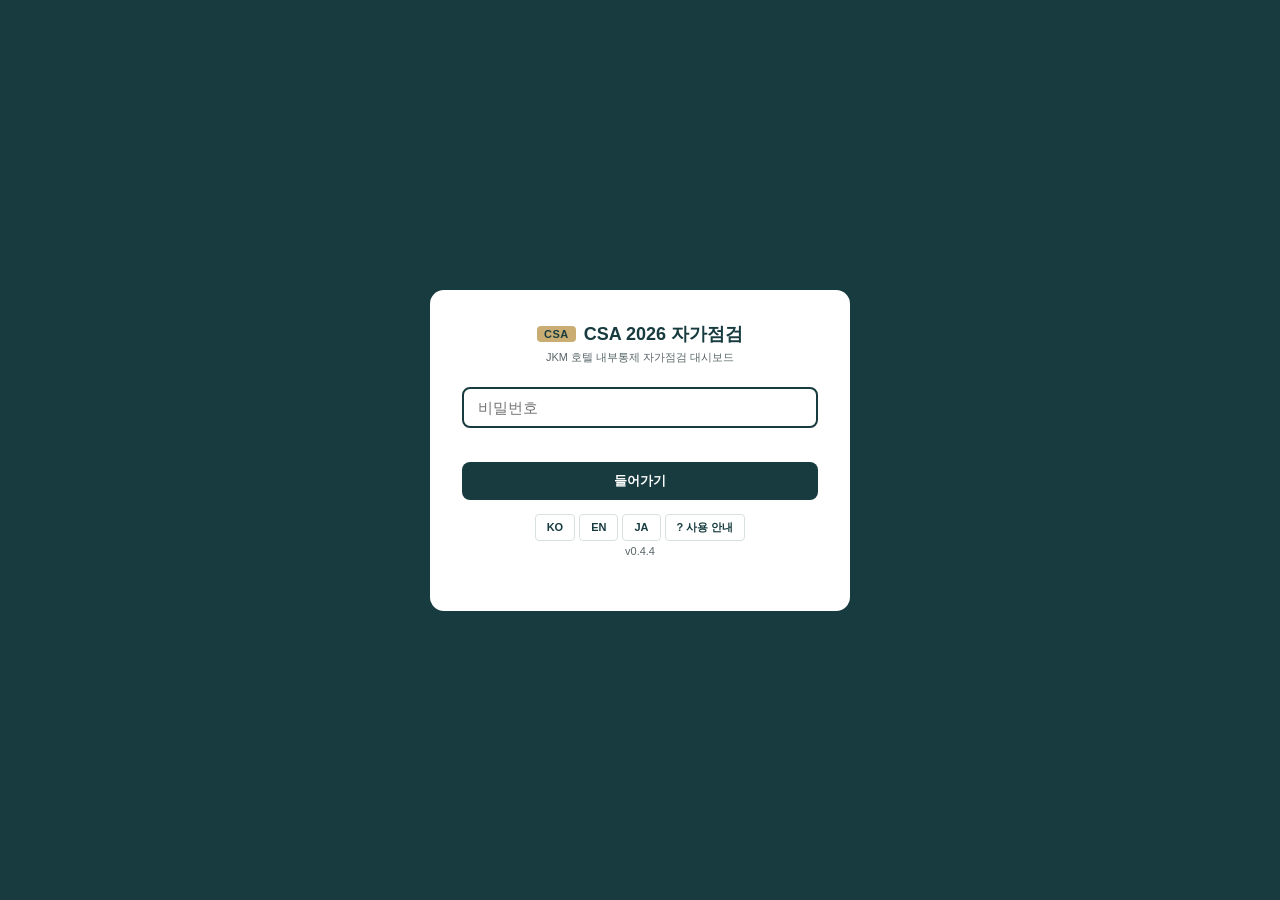
==== commit 74914181: "feat(csa): v0.4.4 simpler start screen: name once, hotels to continue, start new by role Co-Authored" ====
--- a/csa/index.html
+++ b/csa/index.html
@@ -3,52 +3,52 @@
 <head>
 <meta charset="utf-8">
 <meta name="viewport" content="width=device-width, initial-scale=1">
-<!--CSP--><meta http-equiv="Content-Security-Policy" content="default-src 'none'; script-src 'self' 'sha256-kpAsLcShMwj0e93X8STjJG5weTI04ssHG8AHsELGVNo='; style-src 'self'; img-src 'self' data:; connect-src 'self'; font-src 'self'; base-uri 'none'; form-action 'none'; object-src 'none'"><!--/CSP-->
+<!--CSP--><meta http-equiv="Content-Security-Policy" content="default-src 'none'; script-src 'self' 'sha256-PSDO5IperGjWTlg46eO8NcpFUgSsuHfST3k/3s8Kwd0='; style-src 'self'; img-src 'self' data:; connect-src 'self'; font-src 'self'; base-uri 'none'; form-action 'none'; object-src 'none'"><!--/CSP-->
 <meta name="referrer" content="no-referrer">
 <meta name="robots" content="noindex, nofollow">
 <title>CSA 2026 Self Assessment</title>
 <link rel="icon" href="data:image/svg+xml,%3Csvg xmlns='http://www.w3.org/2000/svg' viewBox='0 0 32 32'%3E%3Crect width='32' height='32' rx='6' fill='%23173B3F'/%3E%3Ctext x='16' y='21' font-size='12' font-family='Arial' font-weight='700' text-anchor='middle' fill='%23c9ad72'%3ECSA%3C/text%3E%3C/svg%3E">
-<!--CSS--><link rel="stylesheet" href="css/app.css?v=0.4.3"><!--/CSS-->
+<!--CSS--><link rel="stylesheet" href="css/app.css?v=0.4.4"><!--/CSS-->
 <!--IMPORTMAP--><script type="importmap">{
  "imports": {
-  "./app/abexport.js": "./app/abexport.js?v=0.4.3",
-  "./app/assign.js": "./app/assign.js?v=0.4.3",
-  "./app/dom.js": "./app/dom.js?v=0.4.3",
-  "./app/excel-rows.js": "./app/excel-rows.js?v=0.4.3",
-  "./app/excel.js": "./app/excel.js?v=0.4.3",
-  "./app/files.js": "./app/files.js?v=0.4.3",
-  "./app/guard.js": "./app/guard.js?v=0.4.3",
-  "./app/i18n.js": "./app/i18n.js?v=0.4.3",
-  "./app/itemsets.js": "./app/itemsets.js?v=0.4.3",
-  "./app/main.js": "./app/main.js?v=0.4.3",
-  "./app/merge.js": "./app/merge.js?v=0.4.3",
-  "./app/model.js": "./app/model.js?v=0.4.3",
-  "./app/policy.js": "./app/policy.js?v=0.4.3",
-  "./app/prior.js": "./app/prior.js?v=0.4.3",
-  "./app/safety.js": "./app/safety.js?v=0.4.3",
-  "./app/schedule.js": "./app/schedule.js?v=0.4.3",
-  "./app/store.js": "./app/store.js?v=0.4.3",
-  "./app/summary.js": "./app/summary.js?v=0.4.3",
-  "./app/ui-ab.js": "./app/ui-ab.js?v=0.4.3",
-  "./app/ui-flow.js": "./app/ui-flow.js?v=0.4.3",
-  "./app/ui-prior.js": "./app/ui-prior.js?v=0.4.3",
-  "./app/ui-regional.js": "./app/ui-regional.js?v=0.4.3",
-  "./app/ui-report.js": "./app/ui-report.js?v=0.4.3",
-  "./app/ui-start.js": "./app/ui-start.js?v=0.4.3",
-  "./app/ui-work.js": "./app/ui-work.js?v=0.4.3",
-  "./app/util.js": "./app/util.js?v=0.4.3",
-  "./app/version.js": "./app/version.js?v=0.4.3",
-  "./app/workflow.js": "./app/workflow.js?v=0.4.3",
-  "./data/items_focus.js": "./data/items_focus.js?v=0.4.3",
-  "./data/items_full.js": "./data/items_full.js?v=0.4.3",
-  "./data/policies.js": "./data/policies.js?v=0.4.3",
-  "./data/tr_ja.js": "./data/tr_ja.js?v=0.4.3",
-  "./data/tr_ko.js": "./data/tr_ko.js?v=0.4.3"
+  "./app/abexport.js": "./app/abexport.js?v=0.4.4",
+  "./app/assign.js": "./app/assign.js?v=0.4.4",
+  "./app/dom.js": "./app/dom.js?v=0.4.4",
+  "./app/excel-rows.js": "./app/excel-rows.js?v=0.4.4",
+  "./app/excel.js": "./app/excel.js?v=0.4.4",
+  "./app/files.js": "./app/files.js?v=0.4.4",
+  "./app/guard.js": "./app/guard.js?v=0.4.4",
+  "./app/i18n.js": "./app/i18n.js?v=0.4.4",
+  "./app/itemsets.js": "./app/itemsets.js?v=0.4.4",
+  "./app/main.js": "./app/main.js?v=0.4.4",
+  "./app/merge.js": "./app/merge.js?v=0.4.4",
+  "./app/model.js": "./app/model.js?v=0.4.4",
+  "./app/policy.js": "./app/policy.js?v=0.4.4",
+  "./app/prior.js": "./app/prior.js?v=0.4.4",
+  "./app/safety.js": "./app/safety.js?v=0.4.4",
+  "./app/schedule.js": "./app/schedule.js?v=0.4.4",
+  "./app/store.js": "./app/store.js?v=0.4.4",
+  "./app/summary.js": "./app/summary.js?v=0.4.4",
+  "./app/ui-ab.js": "./app/ui-ab.js?v=0.4.4",
+  "./app/ui-flow.js": "./app/ui-flow.js?v=0.4.4",
+  "./app/ui-prior.js": "./app/ui-prior.js?v=0.4.4",
+  "./app/ui-regional.js": "./app/ui-regional.js?v=0.4.4",
+  "./app/ui-report.js": "./app/ui-report.js?v=0.4.4",
+  "./app/ui-start.js": "./app/ui-start.js?v=0.4.4",
+  "./app/ui-work.js": "./app/ui-work.js?v=0.4.4",
+  "./app/util.js": "./app/util.js?v=0.4.4",
+  "./app/version.js": "./app/version.js?v=0.4.4",
+  "./app/workflow.js": "./app/workflow.js?v=0.4.4",
+  "./data/items_focus.js": "./data/items_focus.js?v=0.4.4",
+  "./data/items_full.js": "./data/items_full.js?v=0.4.4",
+  "./data/policies.js": "./data/policies.js?v=0.4.4",
+  "./data/tr_ja.js": "./data/tr_ja.js?v=0.4.4",
+  "./data/tr_ko.js": "./data/tr_ko.js?v=0.4.4"
  }
 }</script><!--/IMPORTMAP-->
 </head>
 <body>
 <div id="root"><noscript>JavaScript is required.</noscript></div>
-<!--MAIN--><script type="module" src="./app/main.js?v=0.4.3"></script><!--/MAIN-->
+<!--MAIN--><script type="module" src="./app/main.js?v=0.4.4"></script><!--/MAIN-->
 </body>
 </html>
--- a/csa/css/app.css
+++ b/csa/css/app.css
@@ -40,6 +40,33 @@
 .wsmeta{font-size:11px;color:var(--mu)}
 .gacts{display:grid;grid-template-columns:1fr 1fr;gap:8px}
 .lang-row{display:flex;gap:4px;justify-content:center;margin-top:14px}
+.gname{display:flex;align-items:center;justify-content:flex-end;gap:8px;font-size:12px;color:var(--mu);margin:-8px 0 4px}
+.gin.gin-sm{width:200px;padding:5px 10px;font-size:13px;border-width:1px}
+.gfirst{background:#f4f8f7;border-radius:10px;padding:2px 14px 12px;margin-bottom:6px}
+.gfirst .wsmeta{margin-top:6px}
+.wslist{max-height:340px}
+.wsrow{padding:13px 14px}
+.wsrow .wsname{font-size:15px}
+.wsrole{font-size:11px;font-weight:700;border-radius:10px;padding:2px 9px;background:#e8f1ef;color:var(--p)}
+.wsrole.r-preparer{background:#fdf1e2;color:#9a5b12}
+.wsgo{font-size:22px;color:var(--mu);line-height:1}
+.ghidden{margin-top:8px;font-size:12px;color:var(--mu)}
+.gnew{margin-top:16px}
+.gnew>summary{cursor:pointer;font-weight:700;color:var(--p);font-size:14px;padding:10px 12px;border:2px dashed var(--bd);border-radius:8px;list-style:none;text-align:center}
+.gnew>summary::-webkit-details-marker{display:none}
+.gnew[open]>summary{border-style:solid;background:#f4f8f7}
+.gnew.solo>summary{display:none}
+.gnew.solo{margin-top:6px}
+.rcards{display:grid;grid-template-columns:repeat(3,1fr);gap:10px}
+.rcard{border:1px solid var(--bd);border-radius:12px;padding:14px;display:flex;flex-direction:column;gap:4px}
+.rcard b{font-size:15px;color:var(--p)}
+.rcard p{font-size:12px;color:var(--mu);margin:0 0 auto;line-height:1.5}
+.rc-ic{font-size:22px}
+.gbtn.link{background:none;color:var(--p);border:none;padding:4px;margin-top:2px;font-weight:600;font-size:12px;text-decoration:underline}
+.gbtn.link:hover{background:none;color:var(--p2)}
+.grestore{text-align:center;margin-top:8px}
+.grestore .gbtn.link{width:auto;color:var(--mu)}
+@media(max-width:700px){.rcards{grid-template-columns:1fr}.gname{justify-content:flex-start;flex-wrap:wrap}}
 .svc-cards{display:flex;gap:12px;margin:8px 0}
 .svc-card{flex:1;padding:16px;border:2px solid var(--p);border-radius:12px;background:#fff;color:var(--p);cursor:pointer;text-align:center}
 .svc-card.act,.svc-card:hover{background:var(--p);color:#fff}
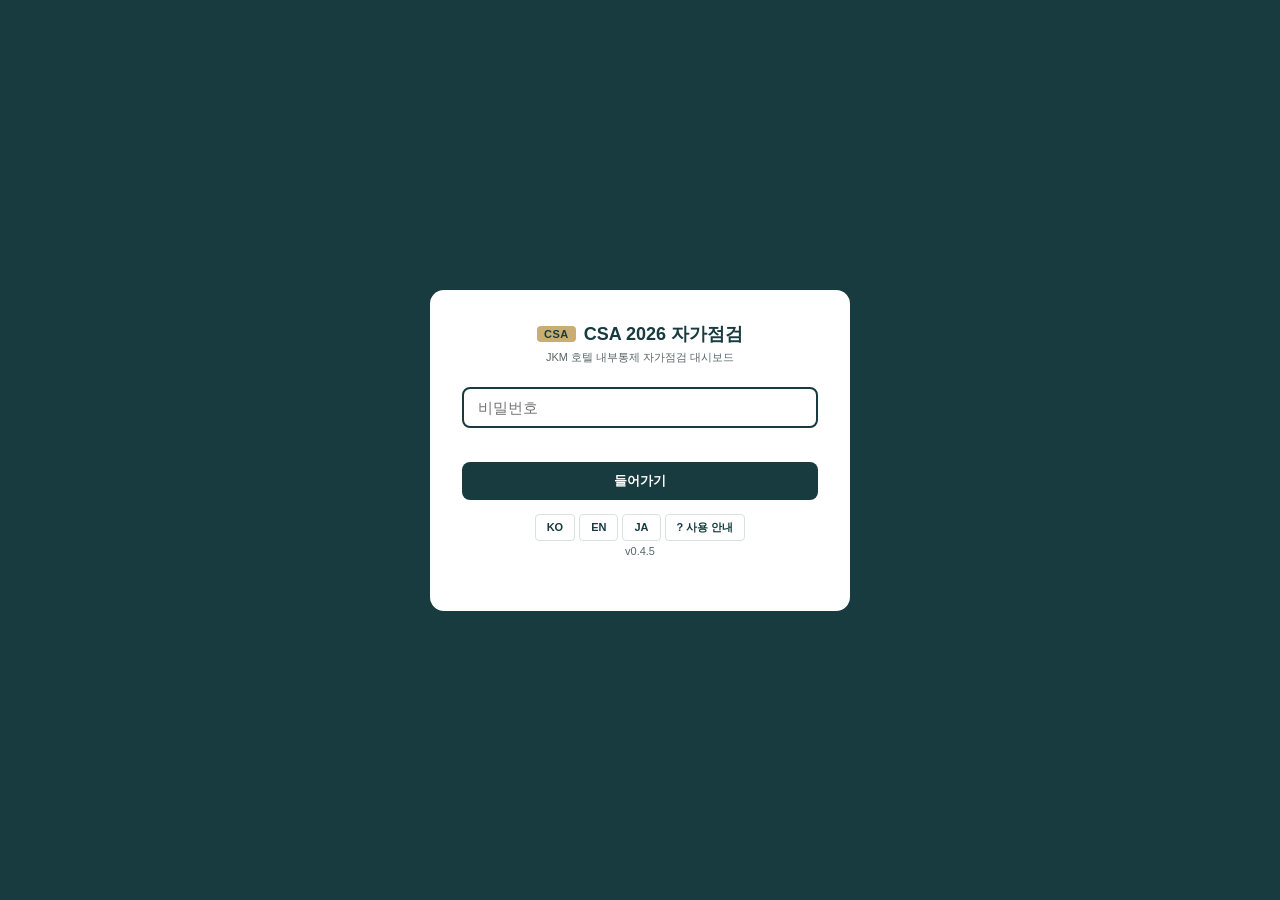
==== commit 6ea52d8f: "fix(csa): v0.4.5 Enter in a dialog's text box runs its main button (new CSA did nothing on Enter) Co" ====
--- a/csa/index.html
+++ b/csa/index.html
@@ -3,52 +3,52 @@
 <head>
 <meta charset="utf-8">
 <meta name="viewport" content="width=device-width, initial-scale=1">
-<!--CSP--><meta http-equiv="Content-Security-Policy" content="default-src 'none'; script-src 'self' 'sha256-PSDO5IperGjWTlg46eO8NcpFUgSsuHfST3k/3s8Kwd0='; style-src 'self'; img-src 'self' data:; connect-src 'self'; font-src 'self'; base-uri 'none'; form-action 'none'; object-src 'none'"><!--/CSP-->
+<!--CSP--><meta http-equiv="Content-Security-Policy" content="default-src 'none'; script-src 'self' 'sha256-4U5nQnz4+USbsBvbRtlCMwdjaQqVn4iApu5fdnC/BaQ='; style-src 'self'; img-src 'self' data:; connect-src 'self'; font-src 'self'; base-uri 'none'; form-action 'none'; object-src 'none'"><!--/CSP-->
 <meta name="referrer" content="no-referrer">
 <meta name="robots" content="noindex, nofollow">
 <title>CSA 2026 Self Assessment</title>
 <link rel="icon" href="data:image/svg+xml,%3Csvg xmlns='http://www.w3.org/2000/svg' viewBox='0 0 32 32'%3E%3Crect width='32' height='32' rx='6' fill='%23173B3F'/%3E%3Ctext x='16' y='21' font-size='12' font-family='Arial' font-weight='700' text-anchor='middle' fill='%23c9ad72'%3ECSA%3C/text%3E%3C/svg%3E">
-<!--CSS--><link rel="stylesheet" href="css/app.css?v=0.4.4"><!--/CSS-->
+<!--CSS--><link rel="stylesheet" href="css/app.css?v=0.4.5"><!--/CSS-->
 <!--IMPORTMAP--><script type="importmap">{
  "imports": {
-  "./app/abexport.js": "./app/abexport.js?v=0.4.4",
-  "./app/assign.js": "./app/assign.js?v=0.4.4",
-  "./app/dom.js": "./app/dom.js?v=0.4.4",
-  "./app/excel-rows.js": "./app/excel-rows.js?v=0.4.4",
-  "./app/excel.js": "./app/excel.js?v=0.4.4",
-  "./app/files.js": "./app/files.js?v=0.4.4",
-  "./app/guard.js": "./app/guard.js?v=0.4.4",
-  "./app/i18n.js": "./app/i18n.js?v=0.4.4",
-  "./app/itemsets.js": "./app/itemsets.js?v=0.4.4",
-  "./app/main.js": "./app/main.js?v=0.4.4",
-  "./app/merge.js": "./app/merge.js?v=0.4.4",
-  "./app/model.js": "./app/model.js?v=0.4.4",
-  "./app/policy.js": "./app/policy.js?v=0.4.4",
-  "./app/prior.js": "./app/prior.js?v=0.4.4",
-  "./app/safety.js": "./app/safety.js?v=0.4.4",
-  "./app/schedule.js": "./app/schedule.js?v=0.4.4",
-  "./app/store.js": "./app/store.js?v=0.4.4",
-  "./app/summary.js": "./app/summary.js?v=0.4.4",
-  "./app/ui-ab.js": "./app/ui-ab.js?v=0.4.4",
-  "./app/ui-flow.js": "./app/ui-flow.js?v=0.4.4",
-  "./app/ui-prior.js": "./app/ui-prior.js?v=0.4.4",
-  "./app/ui-regional.js": "./app/ui-regional.js?v=0.4.4",
-  "./app/ui-report.js": "./app/ui-report.js?v=0.4.4",
-  "./app/ui-start.js": "./app/ui-start.js?v=0.4.4",
-  "./app/ui-work.js": "./app/ui-work.js?v=0.4.4",
-  "./app/util.js": "./app/util.js?v=0.4.4",
-  "./app/version.js": "./app/version.js?v=0.4.4",
-  "./app/workflow.js": "./app/workflow.js?v=0.4.4",
-  "./data/items_focus.js": "./data/items_focus.js?v=0.4.4",
-  "./data/items_full.js": "./data/items_full.js?v=0.4.4",
-  "./data/policies.js": "./data/policies.js?v=0.4.4",
-  "./data/tr_ja.js": "./data/tr_ja.js?v=0.4.4",
-  "./data/tr_ko.js": "./data/tr_ko.js?v=0.4.4"
+  "./app/abexport.js": "./app/abexport.js?v=0.4.5",
+  "./app/assign.js": "./app/assign.js?v=0.4.5",
+  "./app/dom.js": "./app/dom.js?v=0.4.5",
+  "./app/excel-rows.js": "./app/excel-rows.js?v=0.4.5",
+  "./app/excel.js": "./app/excel.js?v=0.4.5",
+  "./app/files.js": "./app/files.js?v=0.4.5",
+  "./app/guard.js": "./app/guard.js?v=0.4.5",
+  "./app/i18n.js": "./app/i18n.js?v=0.4.5",
+  "./app/itemsets.js": "./app/itemsets.js?v=0.4.5",
+  "./app/main.js": "./app/main.js?v=0.4.5",
+  "./app/merge.js": "./app/merge.js?v=0.4.5",
+  "./app/model.js": "./app/model.js?v=0.4.5",
+  "./app/policy.js": "./app/policy.js?v=0.4.5",
+  "./app/prior.js": "./app/prior.js?v=0.4.5",
+  "./app/safety.js": "./app/safety.js?v=0.4.5",
+  "./app/schedule.js": "./app/schedule.js?v=0.4.5",
+  "./app/store.js": "./app/store.js?v=0.4.5",
+  "./app/summary.js": "./app/summary.js?v=0.4.5",
+  "./app/ui-ab.js": "./app/ui-ab.js?v=0.4.5",
+  "./app/ui-flow.js": "./app/ui-flow.js?v=0.4.5",
+  "./app/ui-prior.js": "./app/ui-prior.js?v=0.4.5",
+  "./app/ui-regional.js": "./app/ui-regional.js?v=0.4.5",
+  "./app/ui-report.js": "./app/ui-report.js?v=0.4.5",
+  "./app/ui-start.js": "./app/ui-start.js?v=0.4.5",
+  "./app/ui-work.js": "./app/ui-work.js?v=0.4.5",
+  "./app/util.js": "./app/util.js?v=0.4.5",
+  "./app/version.js": "./app/version.js?v=0.4.5",
+  "./app/workflow.js": "./app/workflow.js?v=0.4.5",
+  "./data/items_focus.js": "./data/items_focus.js?v=0.4.5",
+  "./data/items_full.js": "./data/items_full.js?v=0.4.5",
+  "./data/policies.js": "./data/policies.js?v=0.4.5",
+  "./data/tr_ja.js": "./data/tr_ja.js?v=0.4.5",
+  "./data/tr_ko.js": "./data/tr_ko.js?v=0.4.5"
  }
 }</script><!--/IMPORTMAP-->
 </head>
 <body>
 <div id="root"><noscript>JavaScript is required.</noscript></div>
-<!--MAIN--><script type="module" src="./app/main.js?v=0.4.4"></script><!--/MAIN-->
+<!--MAIN--><script type="module" src="./app/main.js?v=0.4.5"></script><!--/MAIN-->
 </body>
 </html>
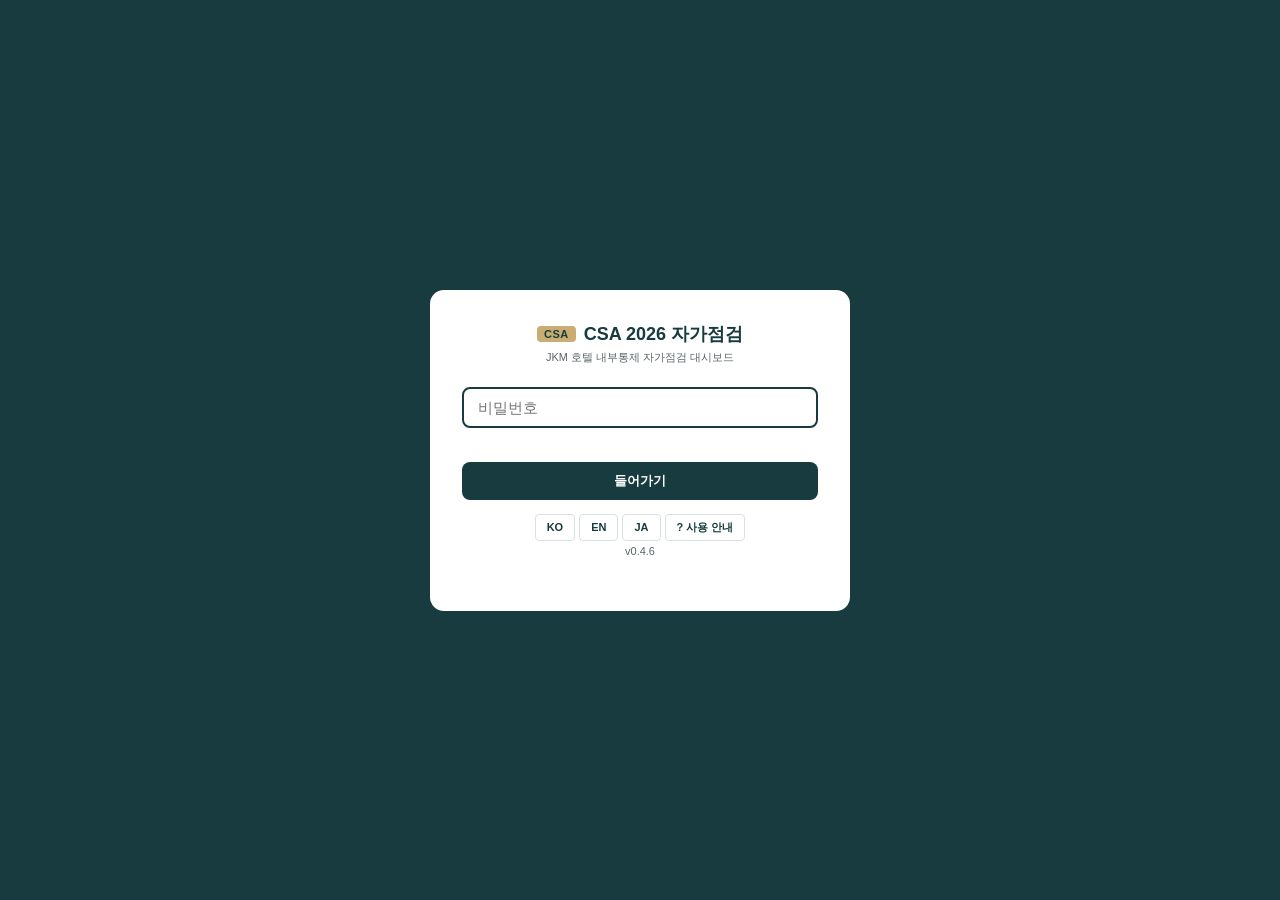
==== commit 08ba1d23: "feat(csa): v0.4.6 delete a workspace from the start screen (warning, backup first if it has entries)" ====
--- a/csa/index.html
+++ b/csa/index.html
@@ -3,52 +3,52 @@
 <head>
 <meta charset="utf-8">
 <meta name="viewport" content="width=device-width, initial-scale=1">
-<!--CSP--><meta http-equiv="Content-Security-Policy" content="default-src 'none'; script-src 'self' 'sha256-4U5nQnz4+USbsBvbRtlCMwdjaQqVn4iApu5fdnC/BaQ='; style-src 'self'; img-src 'self' data:; connect-src 'self'; font-src 'self'; base-uri 'none'; form-action 'none'; object-src 'none'"><!--/CSP-->
+<!--CSP--><meta http-equiv="Content-Security-Policy" content="default-src 'none'; script-src 'self' 'sha256-BxgdTy+8rnCuSs4y1c+A+C/TZrME8eMA1arN3pdeYu0='; style-src 'self'; img-src 'self' data:; connect-src 'self'; font-src 'self'; base-uri 'none'; form-action 'none'; object-src 'none'"><!--/CSP-->
 <meta name="referrer" content="no-referrer">
 <meta name="robots" content="noindex, nofollow">
 <title>CSA 2026 Self Assessment</title>
 <link rel="icon" href="data:image/svg+xml,%3Csvg xmlns='http://www.w3.org/2000/svg' viewBox='0 0 32 32'%3E%3Crect width='32' height='32' rx='6' fill='%23173B3F'/%3E%3Ctext x='16' y='21' font-size='12' font-family='Arial' font-weight='700' text-anchor='middle' fill='%23c9ad72'%3ECSA%3C/text%3E%3C/svg%3E">
-<!--CSS--><link rel="stylesheet" href="css/app.css?v=0.4.5"><!--/CSS-->
+<!--CSS--><link rel="stylesheet" href="css/app.css?v=0.4.6"><!--/CSS-->
 <!--IMPORTMAP--><script type="importmap">{
  "imports": {
-  "./app/abexport.js": "./app/abexport.js?v=0.4.5",
-  "./app/assign.js": "./app/assign.js?v=0.4.5",
-  "./app/dom.js": "./app/dom.js?v=0.4.5",
-  "./app/excel-rows.js": "./app/excel-rows.js?v=0.4.5",
-  "./app/excel.js": "./app/excel.js?v=0.4.5",
-  "./app/files.js": "./app/files.js?v=0.4.5",
-  "./app/guard.js": "./app/guard.js?v=0.4.5",
-  "./app/i18n.js": "./app/i18n.js?v=0.4.5",
-  "./app/itemsets.js": "./app/itemsets.js?v=0.4.5",
-  "./app/main.js": "./app/main.js?v=0.4.5",
-  "./app/merge.js": "./app/merge.js?v=0.4.5",
-  "./app/model.js": "./app/model.js?v=0.4.5",
-  "./app/policy.js": "./app/policy.js?v=0.4.5",
-  "./app/prior.js": "./app/prior.js?v=0.4.5",
-  "./app/safety.js": "./app/safety.js?v=0.4.5",
-  "./app/schedule.js": "./app/schedule.js?v=0.4.5",
-  "./app/store.js": "./app/store.js?v=0.4.5",
-  "./app/summary.js": "./app/summary.js?v=0.4.5",
-  "./app/ui-ab.js": "./app/ui-ab.js?v=0.4.5",
-  "./app/ui-flow.js": "./app/ui-flow.js?v=0.4.5",
-  "./app/ui-prior.js": "./app/ui-prior.js?v=0.4.5",
-  "./app/ui-regional.js": "./app/ui-regional.js?v=0.4.5",
-  "./app/ui-report.js": "./app/ui-report.js?v=0.4.5",
-  "./app/ui-start.js": "./app/ui-start.js?v=0.4.5",
-  "./app/ui-work.js": "./app/ui-work.js?v=0.4.5",
-  "./app/util.js": "./app/util.js?v=0.4.5",
-  "./app/version.js": "./app/version.js?v=0.4.5",
-  "./app/workflow.js": "./app/workflow.js?v=0.4.5",
-  "./data/items_focus.js": "./data/items_focus.js?v=0.4.5",
-  "./data/items_full.js": "./data/items_full.js?v=0.4.5",
-  "./data/policies.js": "./data/policies.js?v=0.4.5",
-  "./data/tr_ja.js": "./data/tr_ja.js?v=0.4.5",
-  "./data/tr_ko.js": "./data/tr_ko.js?v=0.4.5"
+  "./app/abexport.js": "./app/abexport.js?v=0.4.6",
+  "./app/assign.js": "./app/assign.js?v=0.4.6",
+  "./app/dom.js": "./app/dom.js?v=0.4.6",
+  "./app/excel-rows.js": "./app/excel-rows.js?v=0.4.6",
+  "./app/excel.js": "./app/excel.js?v=0.4.6",
+  "./app/files.js": "./app/files.js?v=0.4.6",
+  "./app/guard.js": "./app/guard.js?v=0.4.6",
+  "./app/i18n.js": "./app/i18n.js?v=0.4.6",
+  "./app/itemsets.js": "./app/itemsets.js?v=0.4.6",
+  "./app/main.js": "./app/main.js?v=0.4.6",
+  "./app/merge.js": "./app/merge.js?v=0.4.6",
+  "./app/model.js": "./app/model.js?v=0.4.6",
+  "./app/policy.js": "./app/policy.js?v=0.4.6",
+  "./app/prior.js": "./app/prior.js?v=0.4.6",
+  "./app/safety.js": "./app/safety.js?v=0.4.6",
+  "./app/schedule.js": "./app/schedule.js?v=0.4.6",
+  "./app/store.js": "./app/store.js?v=0.4.6",
+  "./app/summary.js": "./app/summary.js?v=0.4.6",
+  "./app/ui-ab.js": "./app/ui-ab.js?v=0.4.6",
+  "./app/ui-flow.js": "./app/ui-flow.js?v=0.4.6",
+  "./app/ui-prior.js": "./app/ui-prior.js?v=0.4.6",
+  "./app/ui-regional.js": "./app/ui-regional.js?v=0.4.6",
+  "./app/ui-report.js": "./app/ui-report.js?v=0.4.6",
+  "./app/ui-start.js": "./app/ui-start.js?v=0.4.6",
+  "./app/ui-work.js": "./app/ui-work.js?v=0.4.6",
+  "./app/util.js": "./app/util.js?v=0.4.6",
+  "./app/version.js": "./app/version.js?v=0.4.6",
+  "./app/workflow.js": "./app/workflow.js?v=0.4.6",
+  "./data/items_focus.js": "./data/items_focus.js?v=0.4.6",
+  "./data/items_full.js": "./data/items_full.js?v=0.4.6",
+  "./data/policies.js": "./data/policies.js?v=0.4.6",
+  "./data/tr_ja.js": "./data/tr_ja.js?v=0.4.6",
+  "./data/tr_ko.js": "./data/tr_ko.js?v=0.4.6"
  }
 }</script><!--/IMPORTMAP-->
 </head>
 <body>
 <div id="root"><noscript>JavaScript is required.</noscript></div>
-<!--MAIN--><script type="module" src="./app/main.js?v=0.4.5"></script><!--/MAIN-->
+<!--MAIN--><script type="module" src="./app/main.js?v=0.4.6"></script><!--/MAIN-->
 </body>
 </html>
--- a/csa/css/app.css
+++ b/csa/css/app.css
@@ -66,6 +66,15 @@
 .gbtn.link:hover{background:none;color:var(--p2)}
 .grestore{text-align:center;margin-top:8px}
 .grestore .gbtn.link{width:auto;color:var(--mu)}
+.wsdel{border:1px solid #e3c4c7;background:#fff;color:#9C4B3E;cursor:pointer;font-size:11px;font-weight:700;padding:3px 9px;border-radius:6px;line-height:1.3;font-family:inherit}
+.wsdel:hover,.wsdel:focus{background:#9C4B3E;border-color:#9C4B3E;color:#fff}
+.wsopening{display:none;font-size:12px;color:var(--p);font-weight:700}
+.wsrow.busy{opacity:.7;cursor:progress}
+.wsrow.busy .wsopening{display:inline}
+.wsrow.busy .wsgo,.wsrow.busy .wsdel{display:none}
+.gin.need{border-color:#9C4B3E;box-shadow:0 0 0 3px #fde8ea}
+.gnotice{display:flex;align-items:center;justify-content:space-between;gap:10px;background:#fff6e0;border:1px solid #e8c770;border-radius:8px;padding:8px 12px;margin:-10px 0 14px;font-size:13px}
+.delname{font-weight:700}
 @media(max-width:700px){.rcards{grid-template-columns:1fr}.gname{justify-content:flex-start;flex-wrap:wrap}}
 .svc-cards{display:flex;gap:12px;margin:8px 0}
 .svc-card{flex:1;padding:16px;border:2px solid var(--p);border-radius:12px;background:#fff;color:var(--p);cursor:pointer;text-align:center}
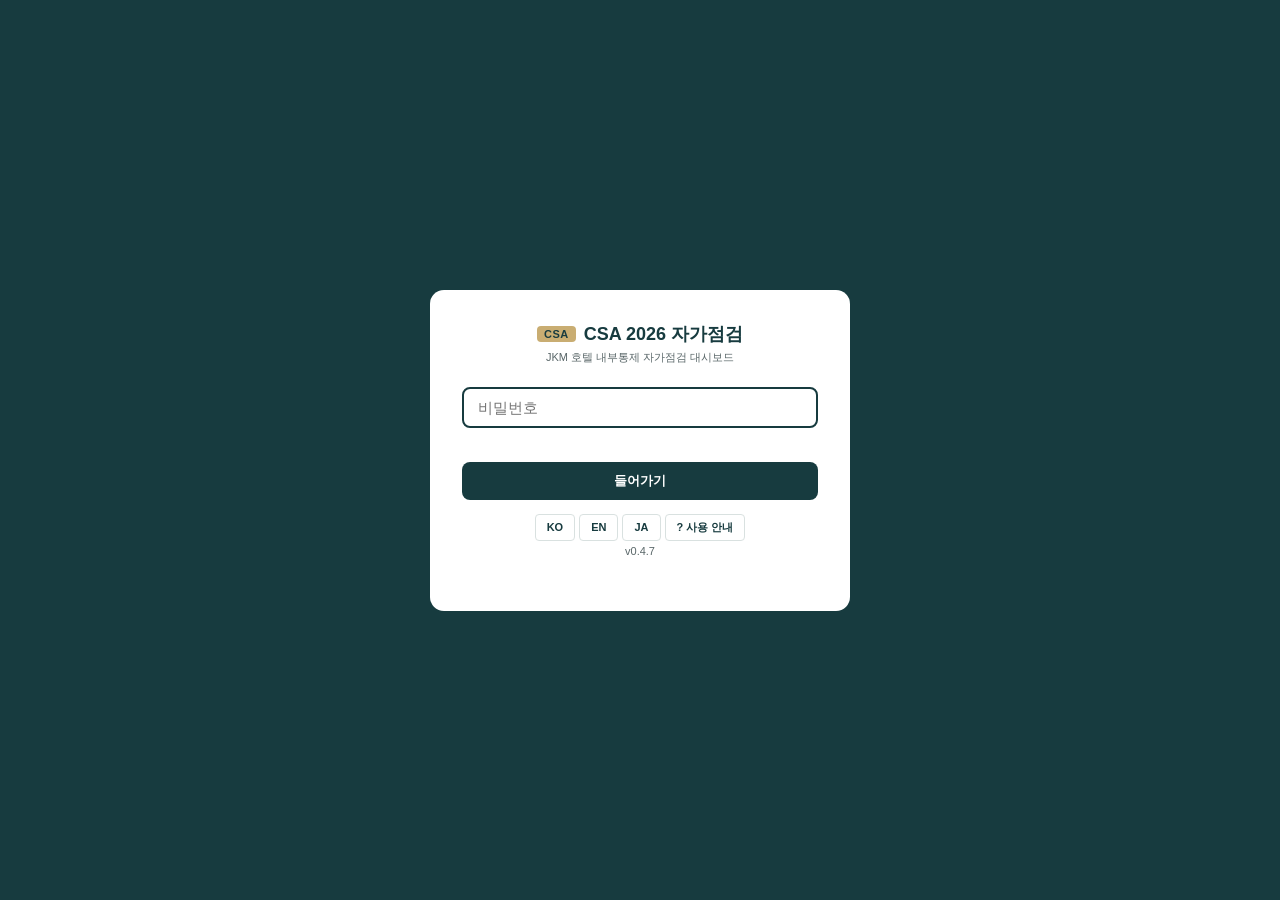
==== commit 34b9cfc2: "CSA v0.4.7: opening never waits on backup folder or lock; stalled open names the step Co-Authored-By" ====
--- a/csa/index.html
+++ b/csa/index.html
@@ -3,52 +3,52 @@
 <head>
 <meta charset="utf-8">
 <meta name="viewport" content="width=device-width, initial-scale=1">
-<!--CSP--><meta http-equiv="Content-Security-Policy" content="default-src 'none'; script-src 'self' 'sha256-BxgdTy+8rnCuSs4y1c+A+C/TZrME8eMA1arN3pdeYu0='; style-src 'self'; img-src 'self' data:; connect-src 'self'; font-src 'self'; base-uri 'none'; form-action 'none'; object-src 'none'"><!--/CSP-->
+<!--CSP--><meta http-equiv="Content-Security-Policy" content="default-src 'none'; script-src 'self' 'sha256-SdzzC3U1r7jc5K2S2cdz9XyXAUKBYdO0F3svE/uUSDE='; style-src 'self'; img-src 'self' data:; connect-src 'self'; font-src 'self'; base-uri 'none'; form-action 'none'; object-src 'none'"><!--/CSP-->
 <meta name="referrer" content="no-referrer">
 <meta name="robots" content="noindex, nofollow">
 <title>CSA 2026 Self Assessment</title>
 <link rel="icon" href="data:image/svg+xml,%3Csvg xmlns='http://www.w3.org/2000/svg' viewBox='0 0 32 32'%3E%3Crect width='32' height='32' rx='6' fill='%23173B3F'/%3E%3Ctext x='16' y='21' font-size='12' font-family='Arial' font-weight='700' text-anchor='middle' fill='%23c9ad72'%3ECSA%3C/text%3E%3C/svg%3E">
-<!--CSS--><link rel="stylesheet" href="css/app.css?v=0.4.6"><!--/CSS-->
+<!--CSS--><link rel="stylesheet" href="css/app.css?v=0.4.7"><!--/CSS-->
 <!--IMPORTMAP--><script type="importmap">{
  "imports": {
-  "./app/abexport.js": "./app/abexport.js?v=0.4.6",
-  "./app/assign.js": "./app/assign.js?v=0.4.6",
-  "./app/dom.js": "./app/dom.js?v=0.4.6",
-  "./app/excel-rows.js": "./app/excel-rows.js?v=0.4.6",
-  "./app/excel.js": "./app/excel.js?v=0.4.6",
-  "./app/files.js": "./app/files.js?v=0.4.6",
-  "./app/guard.js": "./app/guard.js?v=0.4.6",
-  "./app/i18n.js": "./app/i18n.js?v=0.4.6",
-  "./app/itemsets.js": "./app/itemsets.js?v=0.4.6",
-  "./app/main.js": "./app/main.js?v=0.4.6",
-  "./app/merge.js": "./app/merge.js?v=0.4.6",
-  "./app/model.js": "./app/model.js?v=0.4.6",
-  "./app/policy.js": "./app/policy.js?v=0.4.6",
-  "./app/prior.js": "./app/prior.js?v=0.4.6",
-  "./app/safety.js": "./app/safety.js?v=0.4.6",
-  "./app/schedule.js": "./app/schedule.js?v=0.4.6",
-  "./app/store.js": "./app/store.js?v=0.4.6",
-  "./app/summary.js": "./app/summary.js?v=0.4.6",
-  "./app/ui-ab.js": "./app/ui-ab.js?v=0.4.6",
-  "./app/ui-flow.js": "./app/ui-flow.js?v=0.4.6",
-  "./app/ui-prior.js": "./app/ui-prior.js?v=0.4.6",
-  "./app/ui-regional.js": "./app/ui-regional.js?v=0.4.6",
-  "./app/ui-report.js": "./app/ui-report.js?v=0.4.6",
-  "./app/ui-start.js": "./app/ui-start.js?v=0.4.6",
-  "./app/ui-work.js": "./app/ui-work.js?v=0.4.6",
-  "./app/util.js": "./app/util.js?v=0.4.6",
-  "./app/version.js": "./app/version.js?v=0.4.6",
-  "./app/workflow.js": "./app/workflow.js?v=0.4.6",
-  "./data/items_focus.js": "./data/items_focus.js?v=0.4.6",
-  "./data/items_full.js": "./data/items_full.js?v=0.4.6",
-  "./data/policies.js": "./data/policies.js?v=0.4.6",
-  "./data/tr_ja.js": "./data/tr_ja.js?v=0.4.6",
-  "./data/tr_ko.js": "./data/tr_ko.js?v=0.4.6"
+  "./app/abexport.js": "./app/abexport.js?v=0.4.7",
+  "./app/assign.js": "./app/assign.js?v=0.4.7",
+  "./app/dom.js": "./app/dom.js?v=0.4.7",
+  "./app/excel-rows.js": "./app/excel-rows.js?v=0.4.7",
+  "./app/excel.js": "./app/excel.js?v=0.4.7",
+  "./app/files.js": "./app/files.js?v=0.4.7",
+  "./app/guard.js": "./app/guard.js?v=0.4.7",
+  "./app/i18n.js": "./app/i18n.js?v=0.4.7",
+  "./app/itemsets.js": "./app/itemsets.js?v=0.4.7",
+  "./app/main.js": "./app/main.js?v=0.4.7",
+  "./app/merge.js": "./app/merge.js?v=0.4.7",
+  "./app/model.js": "./app/model.js?v=0.4.7",
+  "./app/policy.js": "./app/policy.js?v=0.4.7",
+  "./app/prior.js": "./app/prior.js?v=0.4.7",
+  "./app/safety.js": "./app/safety.js?v=0.4.7",
+  "./app/schedule.js": "./app/schedule.js?v=0.4.7",
+  "./app/store.js": "./app/store.js?v=0.4.7",
+  "./app/summary.js": "./app/summary.js?v=0.4.7",
+  "./app/ui-ab.js": "./app/ui-ab.js?v=0.4.7",
+  "./app/ui-flow.js": "./app/ui-flow.js?v=0.4.7",
+  "./app/ui-prior.js": "./app/ui-prior.js?v=0.4.7",
+  "./app/ui-regional.js": "./app/ui-regional.js?v=0.4.7",
+  "./app/ui-report.js": "./app/ui-report.js?v=0.4.7",
+  "./app/ui-start.js": "./app/ui-start.js?v=0.4.7",
+  "./app/ui-work.js": "./app/ui-work.js?v=0.4.7",
+  "./app/util.js": "./app/util.js?v=0.4.7",
+  "./app/version.js": "./app/version.js?v=0.4.7",
+  "./app/workflow.js": "./app/workflow.js?v=0.4.7",
+  "./data/items_focus.js": "./data/items_focus.js?v=0.4.7",
+  "./data/items_full.js": "./data/items_full.js?v=0.4.7",
+  "./data/policies.js": "./data/policies.js?v=0.4.7",
+  "./data/tr_ja.js": "./data/tr_ja.js?v=0.4.7",
+  "./data/tr_ko.js": "./data/tr_ko.js?v=0.4.7"
  }
 }</script><!--/IMPORTMAP-->
 </head>
 <body>
 <div id="root"><noscript>JavaScript is required.</noscript></div>
-<!--MAIN--><script type="module" src="./app/main.js?v=0.4.6"></script><!--/MAIN-->
+<!--MAIN--><script type="module" src="./app/main.js?v=0.4.7"></script><!--/MAIN-->
 </body>
 </html>
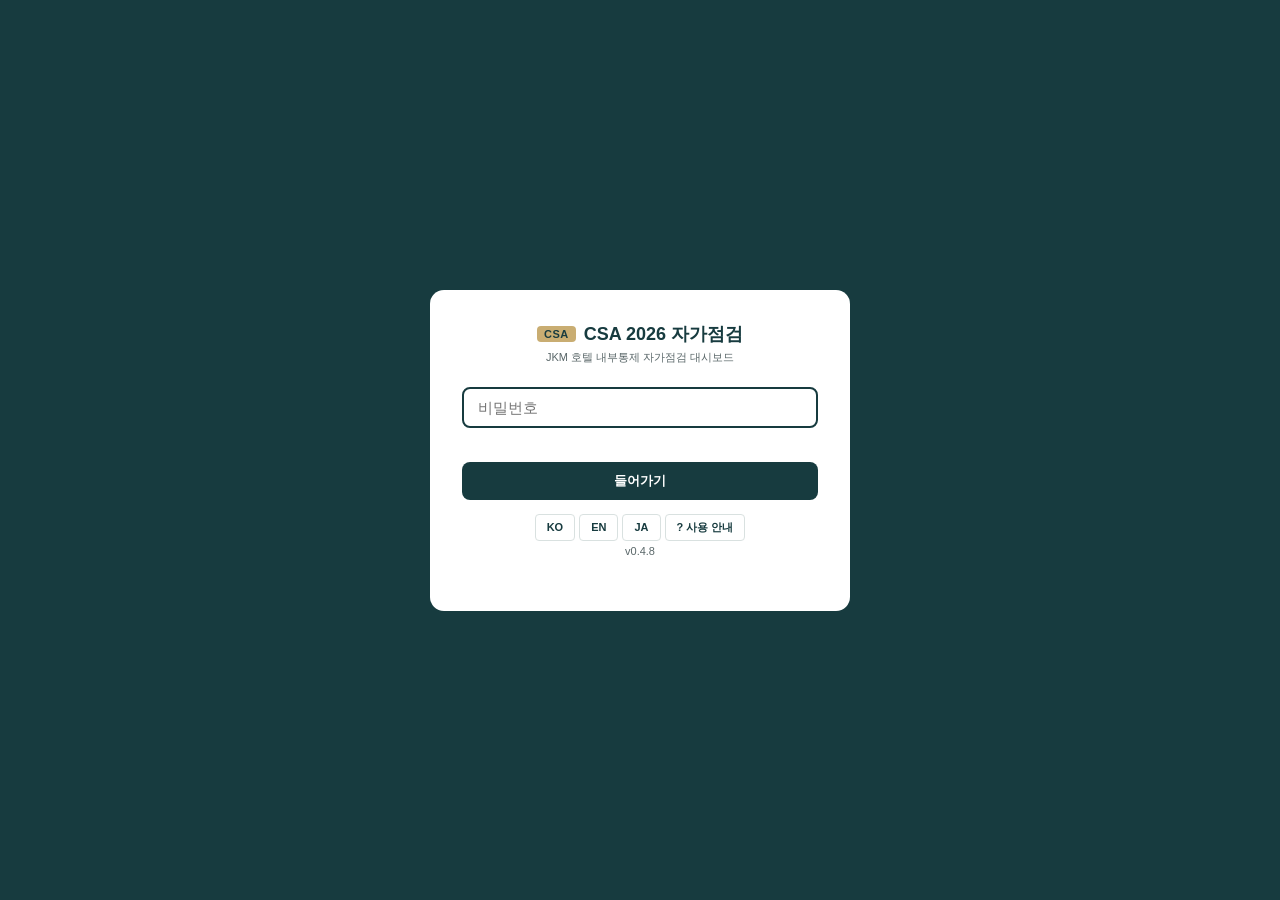
==== commit be642c3c: "CSA v0.4.8: '← Start screen' button at the header's left; leaving never waits on the backup copy Co-" ====
--- a/csa/index.html
+++ b/csa/index.html
@@ -3,52 +3,52 @@
 <head>
 <meta charset="utf-8">
 <meta name="viewport" content="width=device-width, initial-scale=1">
-<!--CSP--><meta http-equiv="Content-Security-Policy" content="default-src 'none'; script-src 'self' 'sha256-SdzzC3U1r7jc5K2S2cdz9XyXAUKBYdO0F3svE/uUSDE='; style-src 'self'; img-src 'self' data:; connect-src 'self'; font-src 'self'; base-uri 'none'; form-action 'none'; object-src 'none'"><!--/CSP-->
+<!--CSP--><meta http-equiv="Content-Security-Policy" content="default-src 'none'; script-src 'self' 'sha256-Eqli1Y0IpFaUkaDXc6pvbeq7fIoEZmteDNGyqSLzEDI='; style-src 'self'; img-src 'self' data:; connect-src 'self'; font-src 'self'; base-uri 'none'; form-action 'none'; object-src 'none'"><!--/CSP-->
 <meta name="referrer" content="no-referrer">
 <meta name="robots" content="noindex, nofollow">
 <title>CSA 2026 Self Assessment</title>
 <link rel="icon" href="data:image/svg+xml,%3Csvg xmlns='http://www.w3.org/2000/svg' viewBox='0 0 32 32'%3E%3Crect width='32' height='32' rx='6' fill='%23173B3F'/%3E%3Ctext x='16' y='21' font-size='12' font-family='Arial' font-weight='700' text-anchor='middle' fill='%23c9ad72'%3ECSA%3C/text%3E%3C/svg%3E">
-<!--CSS--><link rel="stylesheet" href="css/app.css?v=0.4.7"><!--/CSS-->
+<!--CSS--><link rel="stylesheet" href="css/app.css?v=0.4.8"><!--/CSS-->
 <!--IMPORTMAP--><script type="importmap">{
  "imports": {
-  "./app/abexport.js": "./app/abexport.js?v=0.4.7",
-  "./app/assign.js": "./app/assign.js?v=0.4.7",
-  "./app/dom.js": "./app/dom.js?v=0.4.7",
-  "./app/excel-rows.js": "./app/excel-rows.js?v=0.4.7",
-  "./app/excel.js": "./app/excel.js?v=0.4.7",
-  "./app/files.js": "./app/files.js?v=0.4.7",
-  "./app/guard.js": "./app/guard.js?v=0.4.7",
-  "./app/i18n.js": "./app/i18n.js?v=0.4.7",
-  "./app/itemsets.js": "./app/itemsets.js?v=0.4.7",
-  "./app/main.js": "./app/main.js?v=0.4.7",
-  "./app/merge.js": "./app/merge.js?v=0.4.7",
-  "./app/model.js": "./app/model.js?v=0.4.7",
-  "./app/policy.js": "./app/policy.js?v=0.4.7",
-  "./app/prior.js": "./app/prior.js?v=0.4.7",
-  "./app/safety.js": "./app/safety.js?v=0.4.7",
-  "./app/schedule.js": "./app/schedule.js?v=0.4.7",
-  "./app/store.js": "./app/store.js?v=0.4.7",
-  "./app/summary.js": "./app/summary.js?v=0.4.7",
-  "./app/ui-ab.js": "./app/ui-ab.js?v=0.4.7",
-  "./app/ui-flow.js": "./app/ui-flow.js?v=0.4.7",
-  "./app/ui-prior.js": "./app/ui-prior.js?v=0.4.7",
-  "./app/ui-regional.js": "./app/ui-regional.js?v=0.4.7",
-  "./app/ui-report.js": "./app/ui-report.js?v=0.4.7",
-  "./app/ui-start.js": "./app/ui-start.js?v=0.4.7",
-  "./app/ui-work.js": "./app/ui-work.js?v=0.4.7",
-  "./app/util.js": "./app/util.js?v=0.4.7",
-  "./app/version.js": "./app/version.js?v=0.4.7",
-  "./app/workflow.js": "./app/workflow.js?v=0.4.7",
-  "./data/items_focus.js": "./data/items_focus.js?v=0.4.7",
-  "./data/items_full.js": "./data/items_full.js?v=0.4.7",
-  "./data/policies.js": "./data/policies.js?v=0.4.7",
-  "./data/tr_ja.js": "./data/tr_ja.js?v=0.4.7",
-  "./data/tr_ko.js": "./data/tr_ko.js?v=0.4.7"
+  "./app/abexport.js": "./app/abexport.js?v=0.4.8",
+  "./app/assign.js": "./app/assign.js?v=0.4.8",
+  "./app/dom.js": "./app/dom.js?v=0.4.8",
+  "./app/excel-rows.js": "./app/excel-rows.js?v=0.4.8",
+  "./app/excel.js": "./app/excel.js?v=0.4.8",
+  "./app/files.js": "./app/files.js?v=0.4.8",
+  "./app/guard.js": "./app/guard.js?v=0.4.8",
+  "./app/i18n.js": "./app/i18n.js?v=0.4.8",
+  "./app/itemsets.js": "./app/itemsets.js?v=0.4.8",
+  "./app/main.js": "./app/main.js?v=0.4.8",
+  "./app/merge.js": "./app/merge.js?v=0.4.8",
+  "./app/model.js": "./app/model.js?v=0.4.8",
+  "./app/policy.js": "./app/policy.js?v=0.4.8",
+  "./app/prior.js": "./app/prior.js?v=0.4.8",
+  "./app/safety.js": "./app/safety.js?v=0.4.8",
+  "./app/schedule.js": "./app/schedule.js?v=0.4.8",
+  "./app/store.js": "./app/store.js?v=0.4.8",
+  "./app/summary.js": "./app/summary.js?v=0.4.8",
+  "./app/ui-ab.js": "./app/ui-ab.js?v=0.4.8",
+  "./app/ui-flow.js": "./app/ui-flow.js?v=0.4.8",
+  "./app/ui-prior.js": "./app/ui-prior.js?v=0.4.8",
+  "./app/ui-regional.js": "./app/ui-regional.js?v=0.4.8",
+  "./app/ui-report.js": "./app/ui-report.js?v=0.4.8",
+  "./app/ui-start.js": "./app/ui-start.js?v=0.4.8",
+  "./app/ui-work.js": "./app/ui-work.js?v=0.4.8",
+  "./app/util.js": "./app/util.js?v=0.4.8",
+  "./app/version.js": "./app/version.js?v=0.4.8",
+  "./app/workflow.js": "./app/workflow.js?v=0.4.8",
+  "./data/items_focus.js": "./data/items_focus.js?v=0.4.8",
+  "./data/items_full.js": "./data/items_full.js?v=0.4.8",
+  "./data/policies.js": "./data/policies.js?v=0.4.8",
+  "./data/tr_ja.js": "./data/tr_ja.js?v=0.4.8",
+  "./data/tr_ko.js": "./data/tr_ko.js?v=0.4.8"
  }
 }</script><!--/IMPORTMAP-->
 </head>
 <body>
 <div id="root"><noscript>JavaScript is required.</noscript></div>
-<!--MAIN--><script type="module" src="./app/main.js?v=0.4.7"></script><!--/MAIN-->
+<!--MAIN--><script type="module" src="./app/main.js?v=0.4.8"></script><!--/MAIN-->
 </body>
 </html>
--- a/csa/css/app.css
+++ b/csa/css/app.css
@@ -98,6 +98,9 @@
 #hdr{background:var(--p);color:#fff;padding:8px 16px;display:flex;align-items:center;gap:10px;border-bottom:2px solid var(--g);flex-wrap:wrap;position:relative}
 #hdr .wsband{position:absolute;left:0;top:0;bottom:0;width:6px}
 .hbrand{display:flex;align-items:center;gap:8px;padding-left:4px}
+.hhome{background:#fff;color:var(--p);border:1px solid #fff;font-weight:700;padding:6px 12px}
+.hhome:hover{background:var(--g);color:#fff;border-color:var(--g)}
+.hhome:disabled{opacity:.7;cursor:wait}
 .htitle{font-size:15px;font-weight:700;color:var(--g);white-space:nowrap}
 .hws{display:flex;align-items:center;gap:6px;flex:1;min-width:200px;flex-wrap:wrap}
 .hhotel{font-weight:800;font-size:14px}
